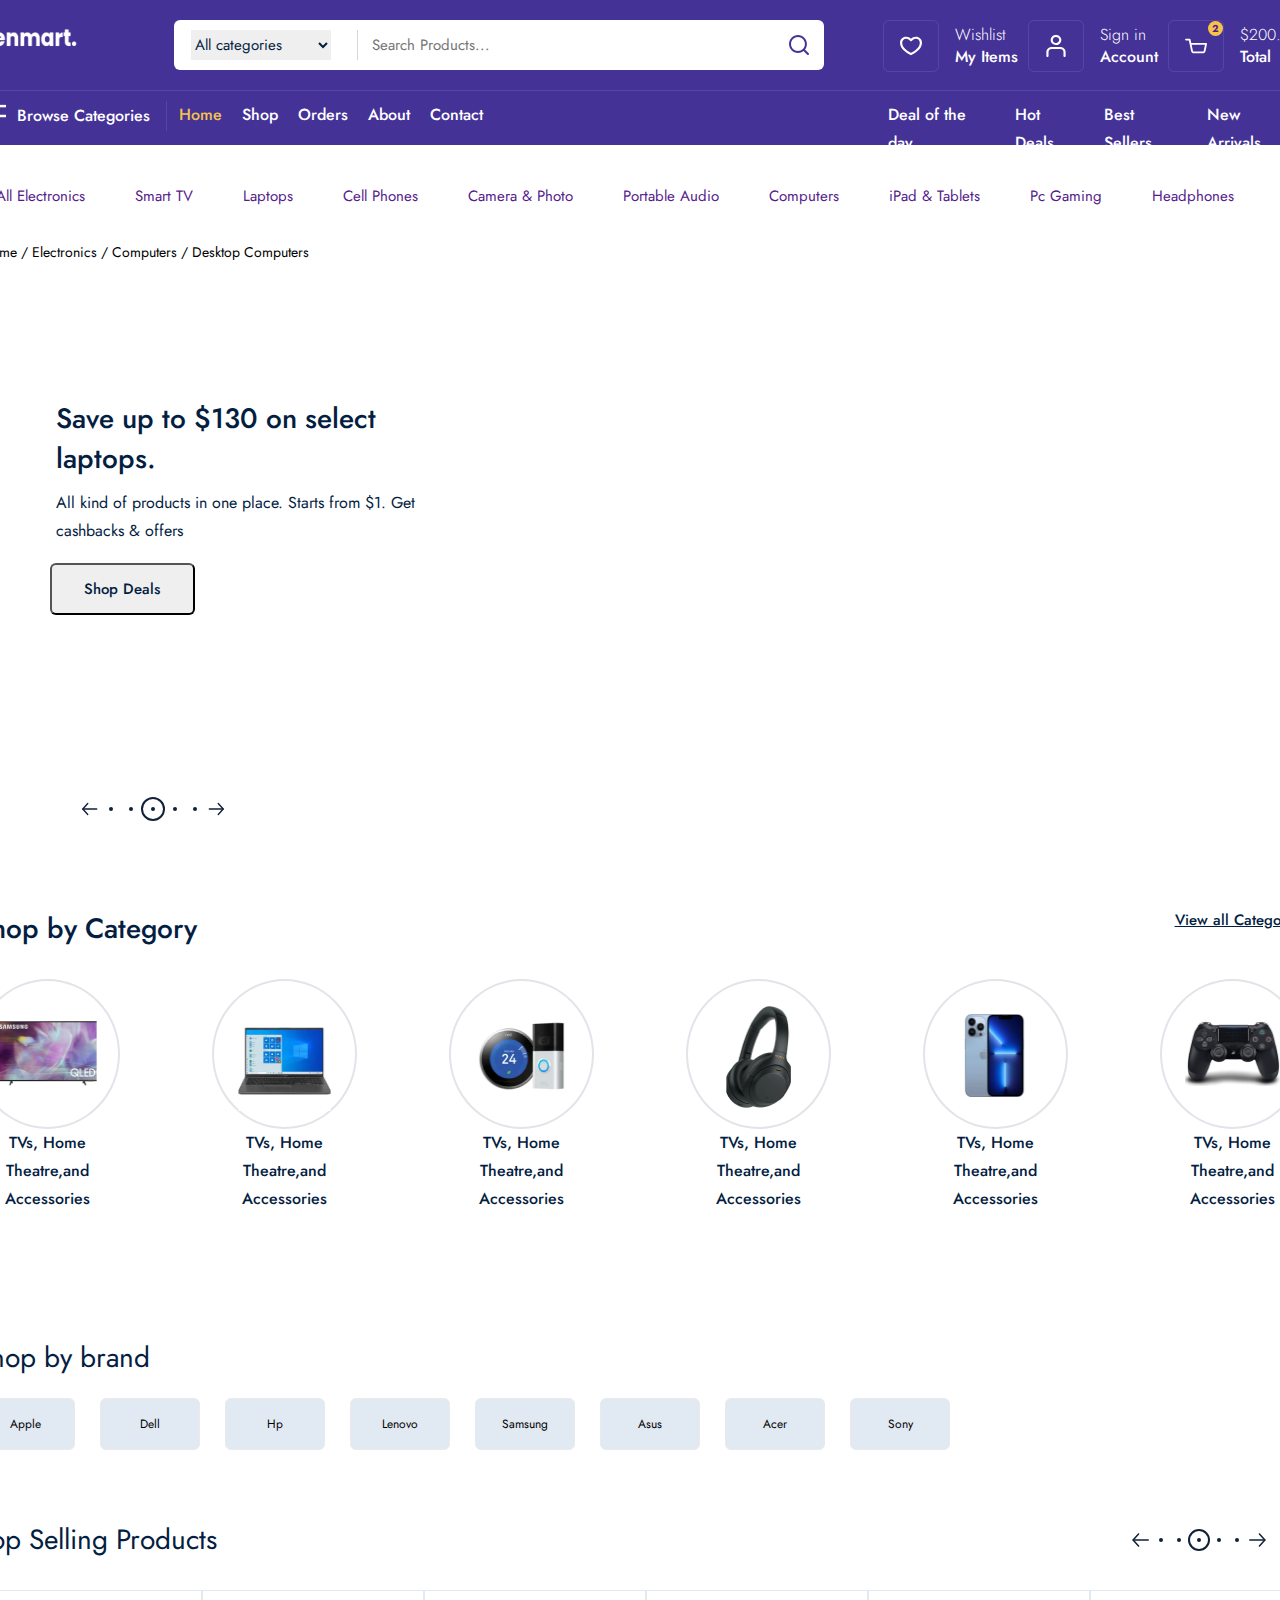
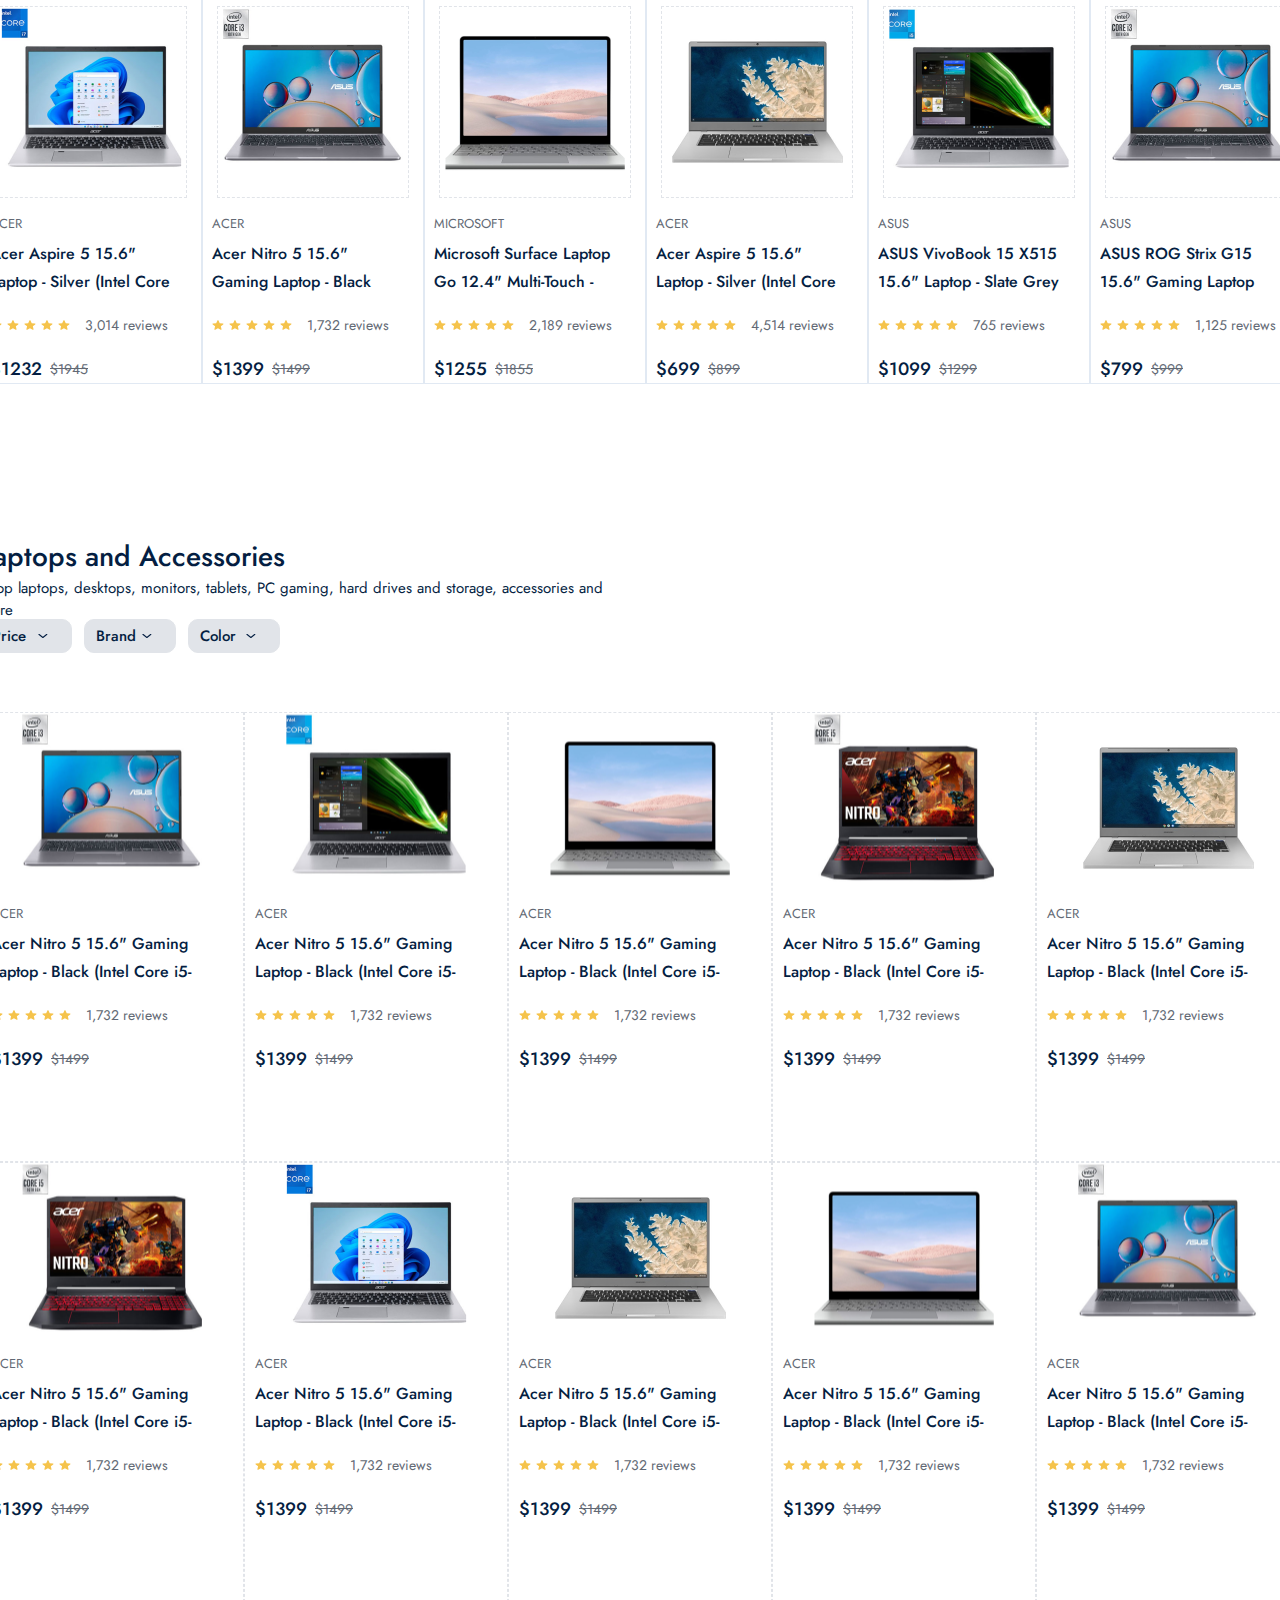
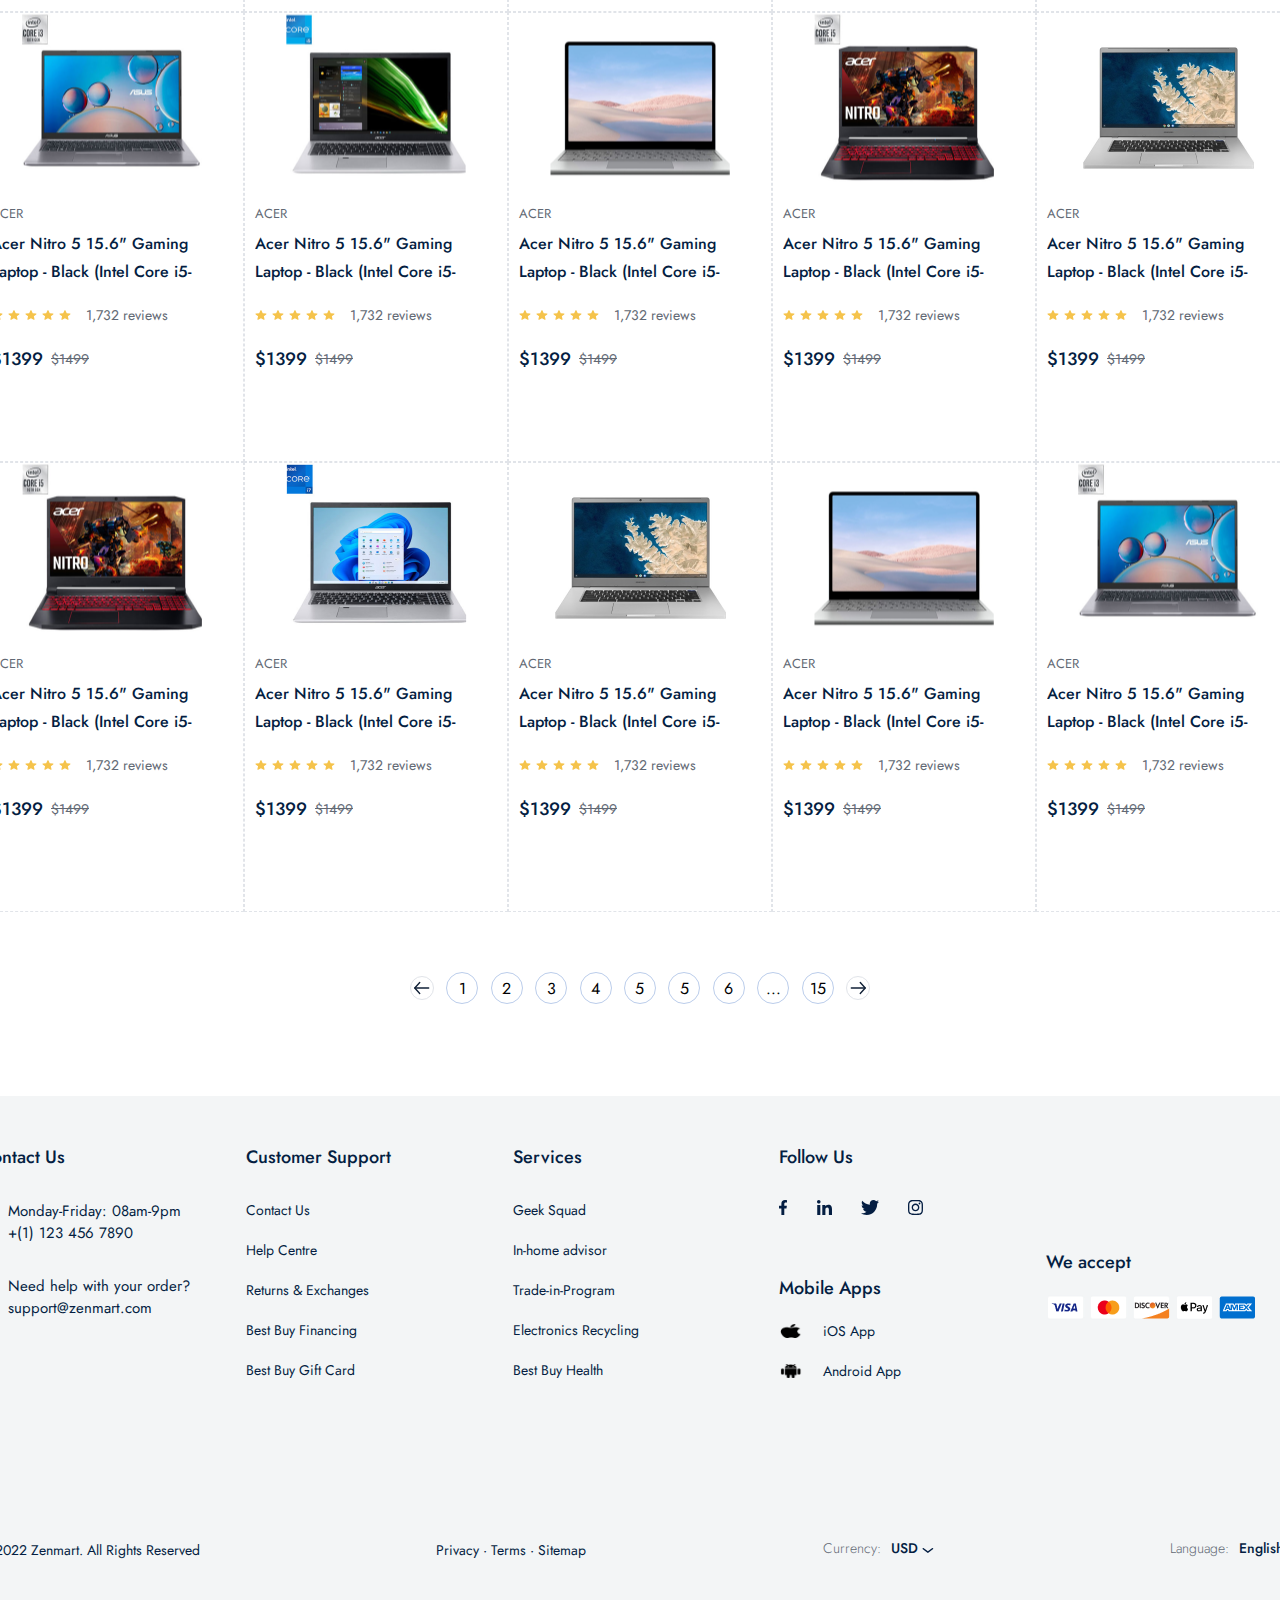
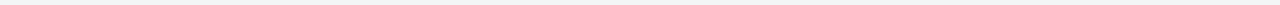
==== product.html @ 8bbf011b "product part added" ====
<!DOCTYPE html>
<html lang="en">
<head>
    <meta charset="UTF-8">
    <meta name="viewport" content="width=device-width, initial-scale=1.0">
    <title>Product</title>
    <link rel="stylesheet" href="/public/css/command.css">
    <link rel="stylesheet" href="/public/css/product.css">
    <link rel="preconnect" href="https://fonts.googleapis.com">
<link rel="preconnect" href="https://fonts.gstatic.com" crossorigin>
<link href="https://fonts.googleapis.com/css2?family=Jost:ital,wght@0,100..900;1,100..900&display=swap" rel="stylesheet">
</head>
<body>
    <div class="navbar_frame">
        <div class="container">
            <div class="navbar_top">
                <a href=""><img src="./public/images/logo.png" alt="">
                </a>
                <div class="nav_search_frame">
                    <div class="search_box">
                        <div class="category_list">
                            <select>
                                <option value="" selected>All categories</option>
                                <option value="">Computers</option>
                            </select>
                        </div>
                        <input type="search" placeholder="Search Products...">
                    </div>
                    <div class="search_icon_box">
                        <img src="./public/images/search.svg" alt="">
                    </div>
                </div>
                <div class="nav_top_menu">
                    <a href="">
                        <div class="top_menu_box">
                            <div class="box_icon_box">
                                <img src="./public/images/heart.svg" alt="">
                            </div>
                            <div class="box_info_box">
                                <span>Wishlist</span>                            
                                <strong>My Items</strong>
                            </div>
                            
                        </div>
                    </a>
                    <a href="">
                        <div class="top_menu_box">
                            <div class="box_icon_box">
                                <img src="./public/images/person.svg" alt="">
                            </div>
                            <div class="box_info_box">
                                <span>Sign in</span>                            
                                <strong>Account</strong>
                            </div>
                            
                        </div>
                    </a>
                    <a href="">
                        <div class="top_menu_box">
                            <div class="box_icon_box">
                                <div class="basket_count">2</div>
                                <img src="./public/images/basket.svg" alt="">
                            </div>
                            <div class="box_info_box">
                                <span>$200.99</span>                            
                                <strong>Total</strong>
                            </div>
                            
                        </div>
                    </a>
                </div>
            </div>
            <div class="navbar_bottom">
                <div class="navbar_bot_menu_box">
                    <div class="browse_box">
                    <img src="./public/images/images/icons/browse.svg" alt="">
                    <span>Browse Categories</span>
                    </div>
                    <div class="navbar_route_menu">
                        <div class="router_menu">
                        <a href="" class="active">Home</a>
                        </div>
                        <div class="router_menu">
                        <a href="" >Shop</a>
                        </div>
                        <div class="router_menu">
                        <a href="">Orders</a>
                        </div>
                        <div class="router_menu">
                        <a href="">About</a>
                        </div>
                        <div class="router_menu">
                        <a href="">Contact</a>
                        </div>
                    </div>
                    <div class="sorting_menu">
                        <span>Deal of the day</span>
                        <span>Hot Deals</span>
                        <span>Best Sellers</span>
                        <span>New Arrivals</span>
                    </div>
                </div>
            </div>            
        </div>          
    </div>
    <div class="container">
        <div class="category_frame">
            <div class="container">
                <div class="thing">
                    <a href="">All Electronics</a>
                    <a href="">Smart TV</a>
                    <a href="">Laptops</a>
                    <a href="">Cell Phones</a>
                    <a href="">Camera & Photo</a>
                    <a href="">Portable Audio</a>
                    <a href="">Computers</a>
                    <a href="">iPad & Tablets</a>
                    <a href="">Pc Gaming</a>
                    <a href="">Headphones</a>
                </div>            
            </div>
        </div> 
        <div class="deal_frame">
            <div class="container">
                <div class="first"><img src="./public/images/young-woman-with-laptop-sitting-floor-pointing-finger-side (1) 1.svg" alt="">
                </div>
                <div class="content"><span class="real">Home  /  Electronics  /  Computers  /  Desktop Computers</span>
                    <div class="sale">
                        <strong>Save up to $130 on select laptops.</strong>
                        <span>All kind of products in one place. Starts from $1. Get cashbacks & offers</span>
                        <button>Shop Deals</button>                    
                    </div> 
                    <div class="pagination_box">
                        <div class="pagination_main">                            
                            <div class="pagination_dot">
                                <img src="./public/images/images/icons/arrow-prev_next.svg" alt="">
                                <div class="dot">
                                    <div></div>
                                </div>
                                <div class="dot">
                                    <div></div>
                                </div>
                                <div class="dot active">
                                    <div></div>
                                </div>
                                <div class="dot">
                                    <div></div>
                                </div>
                                <div class="dot">
                                    <div></div>
                                </div>
                                <img src="./public/images/images/icons/arrow-prev_next.svg" alt="" style="transform: scaleX(-1);">
                            </div>
                        </div>
                    </div>                               
                </div>                    
                <div class="shop_category">
                    <div class="category_box">
                        <span>Shop by Category</span>
                        <a href="">View all Categories</a>
                    </div>
                    <div class="category_wrapper">
                        <div class="box">
                            <div class="img">
                                <img src="./public/images/images/category/tv.png" alt="">
                            </div>
                            <span>TVs, Home Theatre,and Accessories</span>
                        </div>
                        <div class="box">
                            <div class="img1">
                                <img src="./public/images/images/category/computer.png" alt="">
                            </div>
                            <span>TVs, Home Theatre,and Accessories</span>
                        </div>
                        <div class="box">
                            <div class="img2">
                                <img src="./public/images/images/category/smart.png" alt="">
                            </div>
                            <span>TVs, Home Theatre,and Accessories</span>
                        </div>
                        <div class="box">
                            <div class="img3">
                                <img src="./public/images/images/category/headphone.png" alt="">
                            </div>
                            <span>TVs, Home Theatre,and Accessories</span>
                        </div>
                        <div class="box">
                            <div class="img4">
                                <img src="./public/images/images/category/phone.png" alt="">
                            </div>
                            <span>TVs, Home Theatre,and Accessories</span>
                        </div>
                        <div class="box">
                            <div class="img5">
                                <img src="./public/images/images/category/game.png" alt="">
                            </div>
                            <span>TVs, Home Theatre,and Accessories</span>
                        </div>
                    </div>
                </div>  
            </div>                      
         </div>
        <div class="shop_brand">
            <div class="brand">
                <span>Shop by brand</span>
            </div>
            <div class="categories">
                <button>Apple</button>
                <button>Dell</button>
                <button>Hp</button>
                <button>Lenovo</button>
                <button>Samsung</button>
                <button>Asus</button>
                <button>Acer</button>
                <button>Sony</button>
            </div>
        </div>
        <div class="top_selling">
            <div class="top_part">
                <span>Top Selling Products</span>
                <div class="pagination_box">
                    <div class="pagination_main">                            
                        <div class="pagination_dot">
                            <img src="./public/images/images/icons/arrow-prev_next.svg" alt="">
                            <div class="dot">
                                <div></div>
                            </div>
                            <div class="dot">
                                <div></div>
                            </div>
                            <div class="dot active">
                                <div></div>
                            </div>
                            <div class="dot">
                                <div></div>
                            </div>
                            <div class="dot">
                                <div></div>
                            </div>
                            <img src="./public/images/images/icons/arrow-prev_next.svg" alt="" style="transform: scaleX(-1);">
                        </div>
                    </div>
                </div>
            </div>
            <div class="products">
               <div class="comps">
                <div class="product_box">
                    <a href="">
                        <div class="product_img_box" style="background: url(./public/images/images/products/acer_laptop.png); background-repeat: no-repeat; background-position: center;">
                    </div>
                    </a>
                    <div class="product_content_box">
                        <span class="product_title">Acer</span>
                        <a href="">
                            <p class="product_desc">Acer Aspire 5 15.6" Laptop - Silver (Intel Core i7-1165G7/512GB SSD/12GB RAM/Windows 11)
                            </p>
                        </a>
                        <div class="review_box">
                            <img src="./public/images/images/icons/review.svg" alt="">
                            <img src="./public/images/images/icons/review.svg" alt="">
                            <img src="./public/images/images/icons/review.svg" alt="">
                            <img src="./public/images/images/icons/review.svg" alt="">
                            <img src="./public/images/images/icons/review.svg" alt="">
                            <span>3,014 reviews</span>                                    
                        </div>
                        <div class="price_box">
                            <strong>$1232</strong>
                            <span>$1945</span>
                        </div>
                    </div>
                </div>
               </div>
               <div class="comps">
                <div class="product_box">
                    <a href="">
                        <div class="product_img_box" style="background: url(./public/images/images/products/asus_laptop.png); background-repeat: no-repeat; background-position: center;">
                    </div>
                    </a>
                    <div class="product_content_box">
                        <span class="product_title">Acer</span>
                        <a href="">
                            <p class="product_desc">Acer Nitro 5 15.6" Gaming Laptop - Black (Intel Core i5-10300H/512GB SSD/12GB RAM/GTX 1650/Windows 11)
                            </p>
                        </a>
                        <div class="review_box">
                            <img src="./public/images/images/icons/review.svg" alt="">
                            <img src="./public/images/images/icons/review.svg" alt="">
                            <img src="./public/images/images/icons/review.svg" alt="">
                            <img src="./public/images/images/icons/review.svg" alt="">
                            <img src="./public/images/images/icons/review.svg" alt="">
                            <span>1,732 reviews</span>                                    
                        </div>
                        <div class="price_box">
                            <strong>$1399</strong>
                            <span>$1499</span>
                        </div>
                    </div>
                </div>
               </div> 
               <div class="comps">
                <div class="product_box">
                    <a href="">
                        <div class="product_img_box" style="background: url(./public/images/images/products/sony_laptop.png); background-repeat: no-repeat; background-position: center;">
                    </div>
                    </a>
                    <div class="product_content_box">
                        <span class="product_title">Microsoft</span>
                        <a href="">
                            <p class="product_desc">Microsoft Surface Laptop Go 12.4" Multi-Touch - Intel Core i5, 8GB RAM, 128GB SSD, Windows 10 Home in S Mode - Certified Refurbished
                            </p>
                        </a>
                        <div class="review_box">
                            <img src="./public/images/images/icons/review.svg" alt="">
                            <img src="./public/images/images/icons/review.svg" alt="">
                            <img src="./public/images/images/icons/review.svg" alt="">
                            <img src="./public/images/images/icons/review.svg" alt="">
                            <img src="./public/images/images/icons/review.svg" alt="">
                            <span>2,189 reviews</span>                                    
                        </div>
                        <div class="price_box">
                            <strong>$1255</strong>
                            <span>$1855</span>
                        </div>
                    </div>
                </div>
               </div> 
               <div class="comps">
                <div class="product_box">
                    <a href="">
                        <div class="product_img_box" style="background: url(./public/images/images/products/sony_notebook.png); background-repeat: no-repeat; background-position: center;">
                    </div>
                    </a>
                    <div class="product_content_box">
                        <span class="product_title">Acer</span>
                        <a href="">
                            <p class="product_desc">Acer Aspire 5 15.6" Laptop - Silver (Intel Core i5-1135G7/512GB SSD/8GB RAM/Windows 11)
                            </p>
                        </a>
                        <div class="review_box">
                            <img src="./public/images/images/icons/review.svg" alt="">
                            <img src="./public/images/images/icons/review.svg" alt="">
                            <img src="./public/images/images/icons/review.svg" alt="">
                            <img src="./public/images/images/icons/review.svg" alt="">
                            <img src="./public/images/images/icons/review.svg" alt="">
                            <span>4,514 reviews</span>                                    
                        </div>
                        <div class="price_box">
                            <strong>$699</strong>
                            <span>$899</span>
                        </div>
                    </div>
                </div>
               </div> 
               <div class="comps">
                <div class="product_box">
                    <a href="">
                        <div class="product_img_box" style="background: url(./public/images/images/products/acer_silver.png); background-repeat: no-repeat; background-position: center;">
                    </div>
                    </a>
                    <div class="product_content_box">
                        <span class="product_title">ASUS</span>
                        <a href="">
                            <p class="product_desc">ASUS VivoBook 15 X515 15.6" Laptop - Slate Grey (Intel Core i3-1005G1/256GB SSD/8GB RAM/Win 11 S)
                            </p>
                        </a>
                        <div class="review_box">
                            <img src="./public/images/images/icons/review.svg" alt="">
                            <img src="./public/images/images/icons/review.svg" alt="">
                            <img src="./public/images/images/icons/review.svg" alt="">
                            <img src="./public/images/images/icons/review.svg" alt="">
                            <img src="./public/images/images/icons/review.svg" alt="">
                            <span>765 reviews</span>                                    
                        </div>
                        <div class="price_box">
                            <strong>$1099</strong>
                            <span>$1299</span>
                        </div>
                    </div>
                </div>
               </div> 
               <div class="comps">
                <div class="product_box">
                    <a href="">
                        <div class="product_img_box" style="background: url(./public/images/images/products/asus_laptop.png); background-repeat: no-repeat; background-position: center;">
                    </div>
                    </a>
                    <div class="product_content_box">
                        <span class="product_title">ASUS</span>
                        <a href="">
                            <p class="product_desc">ASUS ROG Strix G15 15.6" Gaming Laptop (AMD Ryzen 7 4800H/512GB SSD/16GB RAM/GeForce RTX 3050/Win 11)
                            </p>
                        </a>
                        <div class="review_box">
                            <img src="./public/images/images/icons/review.svg" alt="">
                            <img src="./public/images/images/icons/review.svg" alt="">
                            <img src="./public/images/images/icons/review.svg" alt="">
                            <img src="./public/images/images/icons/review.svg" alt="">
                            <img src="./public/images/images/icons/review.svg" alt="">
                            <span>1,125 reviews</span>                                    
                        </div>
                        <div class="price_box">
                            <strong>$799</strong>
                            <span>$999</span>
                        </div>
                    </div>
                </div>
               </div>
            </div>
        </div>
        <div class="laptops">
            <div class="head">
                <span>Laptops and Accessories</span>
                <p>Shop laptops, desktops, monitors, tablets, PC gaming, hard drives and storage, accessories and more</p>
                <div class="box">
                    <a href="">
                        <span>Price</span>
                        <div class="img"><img src="/public/images/images/icons/arrow_down.svg" alt=""></div>
                    </a>
                    <a href="">
                        <span>Brand</span>
                        <div class="img"><img src="/public/images/images/icons/arrow_down.svg" alt=""></div>
                    </a>
                    <a href="">
                        <span>Color</span>
                        <div class="img"><img src="/public/images/images/icons/arrow_down.svg" alt=""></div>
                    </a>                
                </div>
            </div>
            <div class="laptops">
                <div class="box">
                    <div class="rows">
                        <div class="product_box">
                            <a href="">
                                <div class="product_img_box" style="background: url(./public/images/images/products/asus_laptop.png); background-repeat: no-repeat; background-position: center;">
                            </div>
                            </a>
                            <div class="product_content_box">
                                <span class="product_title">Acer</span>
                                <a href="">
                                    <p class="product_desc">Acer Nitro 5 15.6" Gaming Laptop - Black (Intel Core i5-10300H/512GB SSD/12GB RAM/GTX 1650/Windows 11)
                                    </p>
                                </a>
                                <div class="review_box">
                                    <img src="./public/images/images/icons/review.svg" alt="">
                                    <img src="./public/images/images/icons/review.svg" alt="">
                                    <img src="./public/images/images/icons/review.svg" alt="">
                                    <img src="./public/images/images/icons/review.svg" alt="">
                                    <img src="./public/images/images/icons/review.svg" alt="">
                                    <span>1,732 reviews</span>                                    
                                </div>
                                <div class="price_box">
                                    <strong>$1399</strong>
                                    <span>$1499</span>
                                </div>
                            </div>
                        </div>
                        <div class="product_box">
                            <a href="">
                                <div class="product_img_box" style="background: url(./public/images/images/products/acer_silver.png); background-repeat: no-repeat; background-position: center;">
                            </div>
                            </a>
                            <div class="product_content_box">
                                <span class="product_title">Acer</span>
                                <a href="">
                                    <p class="product_desc">Acer Nitro 5 15.6" Gaming Laptop - Black (Intel Core i5-10300H/512GB SSD/12GB RAM/GTX 1650/Windows 11)
                                    </p>
                                </a>
                                <div class="review_box">
                                    <img src="./public/images/images/icons/review.svg" alt="">
                                    <img src="./public/images/images/icons/review.svg" alt="">
                                    <img src="./public/images/images/icons/review.svg" alt="">
                                    <img src="./public/images/images/icons/review.svg" alt="">
                                    <img src="./public/images/images/icons/review.svg" alt="">
                                    <span>1,732 reviews</span>                                    
                                </div>
                                <div class="price_box">
                                    <strong>$1399</strong>
                                    <span>$1499</span>
                                </div>
                            </div>
                        </div>
                        <div class="product_box">
                            <a href="">
                                <div class="product_img_box" style="background: url(./public/images/images/products/sony_laptop.png); background-repeat: no-repeat; background-position: center;">
                            </div>
                            </a>
                            <div class="product_content_box">
                                <span class="product_title">Acer</span>
                                <a href="">
                                    <p class="product_desc">Acer Nitro 5 15.6" Gaming Laptop - Black (Intel Core i5-10300H/512GB SSD/12GB RAM/GTX 1650/Windows 11)
                                    </p>
                                </a>
                                <div class="review_box">
                                    <img src="./public/images/images/icons/review.svg" alt="">
                                    <img src="./public/images/images/icons/review.svg" alt="">
                                    <img src="./public/images/images/icons/review.svg" alt="">
                                    <img src="./public/images/images/icons/review.svg" alt="">
                                    <img src="./public/images/images/icons/review.svg" alt="">
                                    <span>1,732 reviews</span>                                    
                                </div>
                                <div class="price_box">
                                    <strong>$1399</strong>
                                    <span>$1499</span>
                                </div>
                            </div>
                        </div>
                        <div class="product_box">
                            <a href="">
                                <div class="product_img_box" style="background: url(./public/images/images/products/nitro_laptop.png); background-repeat: no-repeat; background-position: center;">
                            </div>
                            </a>
                            <div class="product_content_box">
                                <span class="product_title">Acer</span>
                                <a href="">
                                    <p class="product_desc">Acer Nitro 5 15.6" Gaming Laptop - Black (Intel Core i5-10300H/512GB SSD/12GB RAM/GTX 1650/Windows 11)
                                    </p>
                                </a>
                                <div class="review_box">
                                    <img src="./public/images/images/icons/review.svg" alt="">
                                    <img src="./public/images/images/icons/review.svg" alt="">
                                    <img src="./public/images/images/icons/review.svg" alt="">
                                    <img src="./public/images/images/icons/review.svg" alt="">
                                    <img src="./public/images/images/icons/review.svg" alt="">
                                    <span>1,732 reviews</span>                                    
                                </div>
                                <div class="price_box">
                                    <strong>$1399</strong>
                                    <span>$1499</span>
                                </div>
                            </div>
                        </div>
                        <div class="product_box">
                            <a href="">
                                <div class="product_img_box" style="background: url(./public/images/images/products/sony_notebook.png); background-repeat: no-repeat; background-position: center;">
                            </div>
                            </a>
                            <div class="product_content_box">
                                <span class="product_title">Acer</span>
                                <a href="">
                                    <p class="product_desc">Acer Nitro 5 15.6" Gaming Laptop - Black (Intel Core i5-10300H/512GB SSD/12GB RAM/GTX 1650/Windows 11)
                                    </p>
                                </a>
                                <div class="review_box">
                                    <img src="./public/images/images/icons/review.svg" alt="">
                                    <img src="./public/images/images/icons/review.svg" alt="">
                                    <img src="./public/images/images/icons/review.svg" alt="">
                                    <img src="./public/images/images/icons/review.svg" alt="">
                                    <img src="./public/images/images/icons/review.svg" alt="">
                                    <span>1,732 reviews</span>                                    
                                </div>
                                <div class="price_box">
                                    <strong>$1399</strong>
                                    <span>$1499</span>
                                </div>
                            </div>
                        </div>
                    </div>
                </div>
                <div class="box">
                    <div class="rows">
                        <div class="product_box">
                            <a href="">
                                <div class="product_img_box" style="background: url(./public/images/images/products/nitro_laptop.png); background-repeat: no-repeat; background-position: center;">
                            </div>
                            </a>
                            <div class="product_content_box">
                                <span class="product_title">Acer</span>
                                <a href="">
                                    <p class="product_desc">Acer Nitro 5 15.6" Gaming Laptop - Black (Intel Core i5-10300H/512GB SSD/12GB RAM/GTX 1650/Windows 11)
                                    </p>
                                </a>
                                <div class="review_box">
                                    <img src="./public/images/images/icons/review.svg" alt="">
                                    <img src="./public/images/images/icons/review.svg" alt="">
                                    <img src="./public/images/images/icons/review.svg" alt="">
                                    <img src="./public/images/images/icons/review.svg" alt="">
                                    <img src="./public/images/images/icons/review.svg" alt="">
                                    <span>1,732 reviews</span>                                    
                                </div>
                                <div class="price_box">
                                    <strong>$1399</strong>
                                    <span>$1499</span>
                                </div>
                            </div>
                        </div>
                        <div class="product_box">
                            <a href="">
                                <div class="product_img_box" style="background: url(./public/images/images/products/acer_laptop.png); background-repeat: no-repeat; background-position: center;">
                            </div>
                            </a>
                            <div class="product_content_box">
                                <span class="product_title">Acer</span>
                                <a href="">
                                    <p class="product_desc">Acer Nitro 5 15.6" Gaming Laptop - Black (Intel Core i5-10300H/512GB SSD/12GB RAM/GTX 1650/Windows 11)
                                    </p>
                                </a>
                                <div class="review_box">
                                    <img src="./public/images/images/icons/review.svg" alt="">
                                    <img src="./public/images/images/icons/review.svg" alt="">
                                    <img src="./public/images/images/icons/review.svg" alt="">
                                    <img src="./public/images/images/icons/review.svg" alt="">
                                    <img src="./public/images/images/icons/review.svg" alt="">
                                    <span>1,732 reviews</span>                                    
                                </div>
                                <div class="price_box">
                                    <strong>$1399</strong>
                                    <span>$1499</span>
                                </div>
                            </div>
                        </div>
                        <div class="product_box">
                            <a href="">
                                <div class="product_img_box" style="background: url(./public/images/images/products/sony_notebook.png); background-repeat: no-repeat; background-position: center;">
                            </div>
                            </a>
                            <div class="product_content_box">
                                <span class="product_title">Acer</span>
                                <a href="">
                                    <p class="product_desc">Acer Nitro 5 15.6" Gaming Laptop - Black (Intel Core i5-10300H/512GB SSD/12GB RAM/GTX 1650/Windows 11)
                                    </p>
                                </a>
                                <div class="review_box">
                                    <img src="./public/images/images/icons/review.svg" alt="">
                                    <img src="./public/images/images/icons/review.svg" alt="">
                                    <img src="./public/images/images/icons/review.svg" alt="">
                                    <img src="./public/images/images/icons/review.svg" alt="">
                                    <img src="./public/images/images/icons/review.svg" alt="">
                                    <span>1,732 reviews</span>                                    
                                </div>
                                <div class="price_box">
                                    <strong>$1399</strong>
                                    <span>$1499</span>
                                </div>
                            </div>
                        </div>
                        <div class="product_box">
                            <a href="">
                                <div class="product_img_box" style="background: url(./public/images/images/products/sony_laptop.png); background-repeat: no-repeat; background-position: center;">
                            </div>
                            </a>
                            <div class="product_content_box">
                                <span class="product_title">Acer</span>
                                <a href="">
                                    <p class="product_desc">Acer Nitro 5 15.6" Gaming Laptop - Black (Intel Core i5-10300H/512GB SSD/12GB RAM/GTX 1650/Windows 11)
                                    </p>
                                </a>
                                <div class="review_box">
                                    <img src="./public/images/images/icons/review.svg" alt="">
                                    <img src="./public/images/images/icons/review.svg" alt="">
                                    <img src="./public/images/images/icons/review.svg" alt="">
                                    <img src="./public/images/images/icons/review.svg" alt="">
                                    <img src="./public/images/images/icons/review.svg" alt="">
                                    <span>1,732 reviews</span>                                    
                                </div>
                                <div class="price_box">
                                    <strong>$1399</strong>
                                    <span>$1499</span>
                                </div>
                            </div>
                        </div>
                        <div class="product_box">
                            <a href="">
                                <div class="product_img_box" style="background: url(./public/images/images/products/asus_laptop.png); background-repeat: no-repeat; background-position: center;">
                            </div>
                            </a>
                            <div class="product_content_box">
                                <span class="product_title">Acer</span>
                                <a href="">
                                    <p class="product_desc">Acer Nitro 5 15.6" Gaming Laptop - Black (Intel Core i5-10300H/512GB SSD/12GB RAM/GTX 1650/Windows 11)
                                    </p>
                                </a>
                                <div class="review_box">
                                    <img src="./public/images/images/icons/review.svg" alt="">
                                    <img src="./public/images/images/icons/review.svg" alt="">
                                    <img src="./public/images/images/icons/review.svg" alt="">
                                    <img src="./public/images/images/icons/review.svg" alt="">
                                    <img src="./public/images/images/icons/review.svg" alt="">
                                    <span>1,732 reviews</span>                                    
                                </div>
                                <div class="price_box">
                                    <strong>$1399</strong>
                                    <span>$1499</span>
                                </div>
                            </div>
                        </div>
                    </div>
                </div>
                <div class="box">
                    <div class="rows">
                        <div class="product_box">
                            <a href="">
                                <div class="product_img_box" style="background: url(./public/images/images/products/asus_laptop.png); background-repeat: no-repeat; background-position: center;">
                            </div>
                            </a>
                            <div class="product_content_box">
                                <span class="product_title">Acer</span>
                                <a href="">
                                    <p class="product_desc">Acer Nitro 5 15.6" Gaming Laptop - Black (Intel Core i5-10300H/512GB SSD/12GB RAM/GTX 1650/Windows 11)
                                    </p>
                                </a>
                                <div class="review_box">
                                    <img src="./public/images/images/icons/review.svg" alt="">
                                    <img src="./public/images/images/icons/review.svg" alt="">
                                    <img src="./public/images/images/icons/review.svg" alt="">
                                    <img src="./public/images/images/icons/review.svg" alt="">
                                    <img src="./public/images/images/icons/review.svg" alt="">
                                    <span>1,732 reviews</span>                                    
                                </div>
                                <div class="price_box">
                                    <strong>$1399</strong>
                                    <span>$1499</span>
                                </div>
                            </div>
                        </div>
                        <div class="product_box">
                            <a href="">
                                <div class="product_img_box" style="background: url(./public/images/images/products/acer_silver.png); background-repeat: no-repeat; background-position: center;">
                            </div>
                            </a>
                            <div class="product_content_box">
                                <span class="product_title">Acer</span>
                                <a href="">
                                    <p class="product_desc">Acer Nitro 5 15.6" Gaming Laptop - Black (Intel Core i5-10300H/512GB SSD/12GB RAM/GTX 1650/Windows 11)
                                    </p>
                                </a>
                                <div class="review_box">
                                    <img src="./public/images/images/icons/review.svg" alt="">
                                    <img src="./public/images/images/icons/review.svg" alt="">
                                    <img src="./public/images/images/icons/review.svg" alt="">
                                    <img src="./public/images/images/icons/review.svg" alt="">
                                    <img src="./public/images/images/icons/review.svg" alt="">
                                    <span>1,732 reviews</span>                                    
                                </div>
                                <div class="price_box">
                                    <strong>$1399</strong>
                                    <span>$1499</span>
                                </div>
                            </div>
                        </div>
                        <div class="product_box">
                            <a href="">
                                <div class="product_img_box" style="background: url(./public/images/images/products/sony_laptop.png); background-repeat: no-repeat; background-position: center;">
                            </div>
                            </a>
                            <div class="product_content_box">
                                <span class="product_title">Acer</span>
                                <a href="">
                                    <p class="product_desc">Acer Nitro 5 15.6" Gaming Laptop - Black (Intel Core i5-10300H/512GB SSD/12GB RAM/GTX 1650/Windows 11)
                                    </p>
                                </a>
                                <div class="review_box">
                                    <img src="./public/images/images/icons/review.svg" alt="">
                                    <img src="./public/images/images/icons/review.svg" alt="">
                                    <img src="./public/images/images/icons/review.svg" alt="">
                                    <img src="./public/images/images/icons/review.svg" alt="">
                                    <img src="./public/images/images/icons/review.svg" alt="">
                                    <span>1,732 reviews</span>                                    
                                </div>
                                <div class="price_box">
                                    <strong>$1399</strong>
                                    <span>$1499</span>
                                </div>
                            </div>
                        </div>
                        <div class="product_box">
                            <a href="">
                                <div class="product_img_box" style="background: url(./public/images/images/products/nitro_laptop.png); background-repeat: no-repeat; background-position: center;">
                            </div>
                            </a>
                            <div class="product_content_box">
                                <span class="product_title">Acer</span>
                                <a href="">
                                    <p class="product_desc">Acer Nitro 5 15.6" Gaming Laptop - Black (Intel Core i5-10300H/512GB SSD/12GB RAM/GTX 1650/Windows 11)
                                    </p>
                                </a>
                                <div class="review_box">
                                    <img src="./public/images/images/icons/review.svg" alt="">
                                    <img src="./public/images/images/icons/review.svg" alt="">
                                    <img src="./public/images/images/icons/review.svg" alt="">
                                    <img src="./public/images/images/icons/review.svg" alt="">
                                    <img src="./public/images/images/icons/review.svg" alt="">
                                    <span>1,732 reviews</span>                                    
                                </div>
                                <div class="price_box">
                                    <strong>$1399</strong>
                                    <span>$1499</span>
                                </div>
                            </div>
                        </div>
                        <div class="product_box">
                            <a href="">
                                <div class="product_img_box" style="background: url(./public/images/images/products/sony_notebook.png); background-repeat: no-repeat; background-position: center;">
                            </div>
                            </a>
                            <div class="product_content_box">
                                <span class="product_title">Acer</span>
                                <a href="">
                                    <p class="product_desc">Acer Nitro 5 15.6" Gaming Laptop - Black (Intel Core i5-10300H/512GB SSD/12GB RAM/GTX 1650/Windows 11)
                                    </p>
                                </a>
                                <div class="review_box">
                                    <img src="./public/images/images/icons/review.svg" alt="">
                                    <img src="./public/images/images/icons/review.svg" alt="">
                                    <img src="./public/images/images/icons/review.svg" alt="">
                                    <img src="./public/images/images/icons/review.svg" alt="">
                                    <img src="./public/images/images/icons/review.svg" alt="">
                                    <span>1,732 reviews</span>                                    
                                </div>
                                <div class="price_box">
                                    <strong>$1399</strong>
                                    <span>$1499</span>
                                </div>
                            </div>
                        </div>
                    </div>
                </div>
                <div class="box">
                    <div class="rows">
                        <div class="product_box">
                            <a href="">
                                <div class="product_img_box" style="background: url(./public/images/images/products/nitro_laptop.png); background-repeat: no-repeat; background-position: center;">
                            </div>
                            </a>
                            <div class="product_content_box">
                                <span class="product_title">Acer</span>
                                <a href="">
                                    <p class="product_desc">Acer Nitro 5 15.6" Gaming Laptop - Black (Intel Core i5-10300H/512GB SSD/12GB RAM/GTX 1650/Windows 11)
                                    </p>
                                </a>
                                <div class="review_box">
                                    <img src="./public/images/images/icons/review.svg" alt="">
                                    <img src="./public/images/images/icons/review.svg" alt="">
                                    <img src="./public/images/images/icons/review.svg" alt="">
                                    <img src="./public/images/images/icons/review.svg" alt="">
                                    <img src="./public/images/images/icons/review.svg" alt="">
                                    <span>1,732 reviews</span>                                    
                                </div>
                                <div class="price_box">
                                    <strong>$1399</strong>
                                    <span>$1499</span>
                                </div>
                            </div>
                        </div>
                        <div class="product_box">
                            <a href="">
                                <div class="product_img_box" style="background: url(./public/images/images/products/acer_laptop.png); background-repeat: no-repeat; background-position: center;">
                            </div>
                            </a>
                            <div class="product_content_box">
                                <span class="product_title">Acer</span>
                                <a href="">
                                    <p class="product_desc">Acer Nitro 5 15.6" Gaming Laptop - Black (Intel Core i5-10300H/512GB SSD/12GB RAM/GTX 1650/Windows 11)
                                    </p>
                                </a>
                                <div class="review_box">
                                    <img src="./public/images/images/icons/review.svg" alt="">
                                    <img src="./public/images/images/icons/review.svg" alt="">
                                    <img src="./public/images/images/icons/review.svg" alt="">
                                    <img src="./public/images/images/icons/review.svg" alt="">
                                    <img src="./public/images/images/icons/review.svg" alt="">
                                    <span>1,732 reviews</span>                                    
                                </div>
                                <div class="price_box">
                                    <strong>$1399</strong>
                                    <span>$1499</span>
                                </div>
                            </div>
                        </div>
                        <div class="product_box">
                            <a href="">
                                <div class="product_img_box" style="background: url(./public/images/images/products/sony_notebook.png); background-repeat: no-repeat; background-position: center;">
                            </div>
                            </a>
                            <div class="product_content_box">
                                <span class="product_title">Acer</span>
                                <a href="">
                                    <p class="product_desc">Acer Nitro 5 15.6" Gaming Laptop - Black (Intel Core i5-10300H/512GB SSD/12GB RAM/GTX 1650/Windows 11)
                                    </p>
                                </a>
                                <div class="review_box">
                                    <img src="./public/images/images/icons/review.svg" alt="">
                                    <img src="./public/images/images/icons/review.svg" alt="">
                                    <img src="./public/images/images/icons/review.svg" alt="">
                                    <img src="./public/images/images/icons/review.svg" alt="">
                                    <img src="./public/images/images/icons/review.svg" alt="">
                                    <span>1,732 reviews</span>                                    
                                </div>
                                <div class="price_box">
                                    <strong>$1399</strong>
                                    <span>$1499</span>
                                </div>
                            </div>
                        </div>
                        <div class="product_box">
                            <a href="">
                                <div class="product_img_box" style="background: url(./public/images/images/products/sony_laptop.png); background-repeat: no-repeat; background-position: center;">
                            </div>
                            </a>
                            <div class="product_content_box">
                                <span class="product_title">Acer</span>
                                <a href="">
                                    <p class="product_desc">Acer Nitro 5 15.6" Gaming Laptop - Black (Intel Core i5-10300H/512GB SSD/12GB RAM/GTX 1650/Windows 11)
                                    </p>
                                </a>
                                <div class="review_box">
                                    <img src="./public/images/images/icons/review.svg" alt="">
                                    <img src="./public/images/images/icons/review.svg" alt="">
                                    <img src="./public/images/images/icons/review.svg" alt="">
                                    <img src="./public/images/images/icons/review.svg" alt="">
                                    <img src="./public/images/images/icons/review.svg" alt="">
                                    <span>1,732 reviews</span>                                    
                                </div>
                                <div class="price_box">
                                    <strong>$1399</strong>
                                    <span>$1499</span>
                                </div>
                            </div>
                        </div>
                        <div class="product_box">
                            <a href="">
                                <div class="product_img_box" style="background: url(./public/images/images/products/asus_laptop.png); background-repeat: no-repeat; background-position: center;">
                            </div>
                            </a>
                            <div class="product_content_box">
                                <span class="product_title">Acer</span>
                                <a href="">
                                    <p class="product_desc">Acer Nitro 5 15.6" Gaming Laptop - Black (Intel Core i5-10300H/512GB SSD/12GB RAM/GTX 1650/Windows 11)
                                    </p>
                                </a>
                                <div class="review_box">
                                    <img src="./public/images/images/icons/review.svg" alt="">
                                    <img src="./public/images/images/icons/review.svg" alt="">
                                    <img src="./public/images/images/icons/review.svg" alt="">
                                    <img src="./public/images/images/icons/review.svg" alt="">
                                    <img src="./public/images/images/icons/review.svg" alt="">
                                    <span>1,732 reviews</span>                                    
                                </div>
                                <div class="price_box">
                                    <strong>$1399</strong>
                                    <span>$1499</span>
                                </div>
                            </div>
                        </div>
                    </div>
                </div>
                <div class="pagination">
                    <div class="pagination_box">
                        <div class="pagination_main">                            
                            <div class="pagination_dot">
                                <img src="./public/images/images/icons/arrow-prev_next.svg" alt="">
                                <div class="dot">
                                    <div>1</div>
                                </div>
                                <div class="dot">
                                    <div>2</div>
                                </div>
                                <div class="dot active">
                                    <div>3</div>
                                </div>
                                <div class="dot">
                                    <div>4</div>
                                </div>
                                <div class="dot">
                                    <div>5</div>
                                </div>
                                <div class="dot">
                                    <div>5</div>
                                </div>
                                <div class="dot">
                                    <div>6</div>
                                </div>
                                <div class="dot">
                                    <div>...</div>
                                </div>
                                <div class="dot">
                                    <div>15</div>
                                </div>
                                <img src="./public/images/images/icons/arrow-prev_next.svg" alt="" style="transform: scaleX(-1);">
                            </div>
                        </div>
                    </div>
                </div>
            </div>
        </div>
    </div> 
    <footer>
        <div class="container">
            <div class="contact">
                <span>Contact Us</span>
                <div class="phone">
                    <img src="./public/images/images/icons/phone-call.svg" alt="">
                    <div class="live">
                        <p>Monday-Friday: 08am-9pm</p>
                        <span>+(1) 123 456 7890</span>
                    </div>
                </div>
                <div class="phone">
                    <img src="./public/images/images/icons/email.svg" alt="">
                    <div class="live">
                        <p>Need help with your order?</p>
                        <span>support@zenmart.com</span>
                    </div>
                </div>
            </div>
            <div class="contact">
                <span>Customer Support</span>
                <div class="customer">
                    <p>Contact Us</p>
                    <p>Help Centre</p>
                    <p>Returns & Exchanges</p>
                    <p>Best Buy Financing</p>
                    <p>Best Buy Gift Card</p>
                </div>                 
            </div>
            <div class="contact">
                <span>Services</span>
                <div class="customer">
                    <p>Geek Squad</p>
                    <p>In-home advisor</p>
                    <p>Trade-in-Program</p>
                    <p>Electronics Recycling</p>
                    <p>Best Buy Health</p>
                </div>                 
            </div>
            <div class="contact">
                <span>Follow Us</span>
                <div class="phone">
                    <img src="./public/images/images/.svg" alt="">
                    <img src="./public/images/images/.svg" alt="">
                    <img src="./public/images/images/.svg" alt="">
                    <img src="./public/images/images/.svg" alt="">
                </div>
                <div class="content">
                    <p>Mobile Apps</p>                        
                </div>
                <div class="mobile">
                    <div class="mobile_apps">
                        <div class="img">
                            <img src="./public/images/images/icons/apple_icon.png" alt="">
                        </div>
                        <div class="live">
                            <p>iOS App</p>                          
                        </div>
                    </div>
                    <div class="mobile_apps">
                        <div class="img"><img src="./public/images/images/icons/android_icon.png" alt="">
                        </div>
                        <div class="live">
                            <p>Android App</p>
                        </div>
                    </div>
                </div>
            </div> 
            <div class="accept">
                <span>We accept</span>
                <div class="img">
                    <img src="./public/images/images/icons/visa.png" alt="">
                    <img src="./public/images/images/icons/master_card.png" alt="">
                    <img src="./public/images/images/icons/dicvover.png" alt="">
                    <img src="./public/images/images/icons/apple_pay.png" alt="">
                    <img src="./public/images/images/icons/amex.png" alt="">                        
                </div>
            </div>               
        </div>              
        <div class="bottom">
            <div class="right">
                <span>© 2022 Zenmart. All Rights Reserved</span>
                <span>Privacy  ·  Terms  ·  Sitemap</span>
                <div class="text">
                    <span>Currency:</span>
                    <p>USD <img src="./public/images/images/icons/arrow_down.svg" alt=""></p>
                </div>
                <div class="text">
                    <span>Language:</span>
                    <p>English <img src="./public/images/images/icons/arrow_down.svg" alt=""></p>
                </div>
            </div>
        </div>
    </footer>     
</body>
</html>
---- public/css/command.css ----
html, 
body {
    margin: 0;
    padding: 0;    
}

a {
    text-decoration: none;
}

p {
    margin: 0;
}


/* NAVBAR FRAME */

.navbar_frame {
    position: relative;
    width: 100%;
    height: 145px;

    display: flex;
    flex-direction: row;
    justify-content: center;
    background-color: #443297;
}

.container {
    position: relative;
    padding:20px 0 14px;
    width: 1320px;
    height: auto;
    display: flex;
    flex-direction: column;
    justify-content: center;

}

.navbar_frame .navbar_top {
    width: 100%;
    height: 50px;  
    display: flex;
    flex-direction: row;  
}

.navbar_frame .navbar_top > a img {
    margin-right: 76px;
    width: 117px;
    height: 36px;    
}

.navbar_frame .navbar_top .search_box {
    padding: 10px 17px;
    width: auto;
    height: auto;

    display: flex;
    flex-direction: row;
    align-items: center;
}

.navbar_frame .navbar_top .nav_search_frame {
    width: 650px;
    height: 50px;
    
    display: flex;
    flex-direction: row;
    align-items: center;
    background-color: #fff;
    border-radius: 6px;
}

.navbar_frame .search_box .category_list {
    width: 166px;
    height: 30px;

    display: flex;
    flex-direction: row;
    align-items: center;

    border-right: 1px solid #D6D6D6;
}

.navbar_frame .category_list select {
    width: 140px;
    height: 30px;

    border: none;
    outline: none;

    color: rgb(4, 30, 66);
    font-family: Jost;
    font-size: 15px;
    font-weight: 400;
    line-height: 22px;
    letter-spacing: 0%;
    text-align: left;
}

.navbar_frame .search_box input {
    width: 387px;
    height: 22px;
    margin-left: 12px;

    border: none;
    outline: none;

    color: rgb(98, 105, 116);
    font-family: Jost;
    font-size: 15px;
    font-weight: 400;
    line-height: 22px;
    letter-spacing: 0%;
    text-align: left;
}

.navbar_frame .nav_search_frame .search_icon_box {
    width: 50px;
    height: 50px;

    display: flex;
    justify-content: center;
    align-items: center;
}

.navbar_frame .search_icon_box img {
    width: 20px;
    height: 20px;
}

.navbar_frame .search_icon_box img:hover {
    cursor: pointer;
}

.navbar_frame .navbar_top .nav_top_menu {
    margin-left: 59px;
    width: 416px;
    height: 50px;

    display: flex;
    flex-direction: row;
    justify-content: space-between;

}

.navbar_frame .nav_top_menu .top_menu_box {
    display: flex;
    flex-direction: row;
    align-items: center;
    cursor: pointer;
}

.navbar_frame .top_menu_box .box_icon_box {
    position: relative;
    margin-right: 16px;
    width: 54px;
    height: 50px;

    display: flex;
    justify-content: center;
    align-items: center;

    border: 1px solid rgba(255, 255, 255, 0.1);
    border-radius: 6px;
}

.navbar_frame .box_icon_box img {
    width: 22px;
    height: 22px;
}

.navbar_frame .top_menu_box .box_info_box {
    display: flex;
    flex-direction: column;
}

.navbar_frame .box_info_box span {
    color: rgb(255, 255, 255);
    font-family: Jost;
    font-size: 16px;
    font-weight: 300;
    line-height: 22px;
    letter-spacing: 0%;
    text-align: left;  
}

.navbar_frame .box_info_box strong {    
    color: rgb(255, 255, 255);
    font-family: Jost;
    font-size: 16px;
    font-weight: 500;
    line-height: 22px;    
    text-align: left;
}

.navbar_frame .box_icon_box .basket_count {
    width: 15px;
    height: 15px;

    display: flex;
    align-items: center;
    justify-content: center;

    background-color: #f5c34b;
    border-radius: 50%;

    font-family: Jost;
    font-style: normal;
    font-size: 10px;
    font-weight: 700;
    line-height: 10px;
  
    position: absolute;
    top: 0;
    right: 0;
}

.navbar_frame .navbar_bottom {
    margin-top: 20px;
    width: 100%;
    height: 40px;

    display: flex;
    flex-direction: row;
    border-top: 1px solid #5746a1;
}

.navbar_frame .navbar_bottom .navbar_bot_menu_box {
    margin-top: 10px;
    width: auto;
    height: auto;

    display: flex;
    flex-direction: row;
}

.navbar_frame .navbar_bot_menu_box .browse_box {
    width: 185px;
    height: 30px;

    display: flex;
    flex-direction: row;
    align-items: center;
    border-right: 1px solid #5746a1;
}

.navbar_frame .browse_box img {
    margin-right: 10px;
    width: 26px;
    height: 26px;   
}

.navbar_frame .browse_box span {
    color: rgb(255, 255, 255);
    font-family: Jost;
    font-size: 16px;
    font-weight: 500;
    line-height: 28px;    
}

.navbar_frame .navbar_bot_menu_box .navbar_route_menu {
    margin-left: 12px;
    width: 690px;
    display: flex;
    flex-direction: row;    
}

.navbar_frame .navbar_route_menu .router_menu {
    margin-right: 20px;
    width: auto;
    height: 41px;

    display: flex;
}


.navbar_frame .router_menu a {
    color: rgb(255, 255, 255);
    font-family: Jost;
    font-size: 16px;
    font-weight: 500;
    line-height: 28px;
    font-style: normal;
}

.navbar_frame .router_menu a.active {
    color: #f5c34b;
}

.navbar_frame .navbar_bottom .sorting_menu {
    display: flex;
    flex-direction: row;  
}

.navbar_frame .sorting_menu span {
    margin-left: 20px;
    color: rgb(255, 255, 255);
    font-family: Jost;
    font-size: 16px;
    font-weight: 500;
    line-height: 28px;
    font-style: normal;
}
---- public/css/product.css ----
/* category */
body {
    display: flex;
    flex-direction: column;
    justify-content: center;
    align-items: center;
}

body .container {
    width: 1330px;
    height: auto;

    display: flex;
    flex-direction: column;
    align-items: center;
    justify-content: center;
}



body .container .category_frame {
    width: 1330px;
    height: auto;

    display: flex;
    justify-content: center;
    flex-direction: column;
    align-items: center;

}

body .container .category_frame .container {

    width: 1330px;
    height: 22px;
}

body .container .category_frame .container .thing {
    
    display: flex;
    flex-direction: row;

    color: rgb(4, 30, 66);
    font-family: Jost;
    font-size: 15px;
    font-weight: 400;
    line-height: 22px;
    letter-spacing: 0%;
    text-align: left;

}

body .container .category_frame .container .thing a {
    margin-right: 50px;
}

body .container .deal_frame {
    display: flex;
    flex-direction: row;
    justify-content: center;
}

body .container .deal_frame .container {
    width: 1330px;
    height: 883px;

    display: flex;
    flex-direction: row;
    
}

body .container .deal_frame .container .first {
    width: 1330px;
    height: 800px;

    box-sizing: border-box;
    border-radius: 10px;
}

body .container .deal_frame .container .content {
    width: 1330px;
    height: 884px;
    position: absolute;
}

body .container .deal_frame .container .content .real {
    width: 353px;
    height: 22px;
    margin: 0 970px 815px 6px;

    font-family: Jost;
    font-size: 14px;
    font-weight: 400;
    line-height: 22px;
    letter-spacing: 0%;
    text-align: left;
}

body .container .deal_frame .container .content .sale{
    width: 367px;
    height: 218px;
    margin: 136px 800px 0 81px;

    display: flex;
    flex-direction: column;
    align-items: center;
}

body .container .deal_frame .container .sale strong {
    
    color: rgb(4, 30, 66);
    font-family: Jost;
    font-size: 28px;
    font-weight: 500;
    line-height: 40px;
    letter-spacing: 0%;

}

body .container .deal_frame .container .sale span {
    color: rgb(4, 30, 66);
    font-family: Jost;
    font-size: 16px;
    font-weight: 400;
    line-height: 28px;
    letter-spacing: 0%;
    margin: 10px 0 0 0;
}

body .container .deal_frame .container .sale button {
    width: 145px;
    height: 52px;

    margin: 18px 255px 0 20px;

    color: rgb(4, 30, 66);
    font-family: Jost;
    font-size: 15px;
    font-weight: 500;
    letter-spacing: 0%;
    text-align: center;

    box-sizing: border-box;
    border-radius: 6px;
    cursor: pointer;
}

/* Pagination */

body .container .deal_frame .container .content .pagination_box {
    position: relative;
    margin: 180px 1078px 407px 81px;
    width: 20px;
    height: 5px;
    
    display: flex;
    flex-direction: row;
    justify-content: center;
}

body .container .deal_frame .container .content .pagination_box .pagination_main {
   width: 15px;
   height: 24px;
   
   display: flex;
   flex-direction: row;
   align-items: center;
}

body .container .deal_frame .container .content .pagination_main .pagination_dot {
    margin: 0px 20px;
    width: auto;
    height: auto;

    display: flex;
    flex-direction: row;
    justify-content: center;
    align-items: center;
}

body .container .deal_frame .container .content .pagination_dot .dot {
    width: 20px;
    height: 20px;

    display: flex;
    align-items: center;
    justify-content: center;
    border-radius: 50%;
}

body .container .deal_frame .container .content .pagination_main .pagination_dot img {
    width: 22px;
    height: 22px;
    cursor: pointer;
    align-items: center;
    
}

body .container .deal_frame .container .content .pagination_dot .dot.active {
    border: 2px solid #112137;
}

body .container .deal_frame .container .content .pagination_dot .dot div {
    width: 4px;
    height: 4px;
    background-color: #112137;
    border-radius: 50%;
}

/* SHOP BY CATEGORY */

body .container .deal_frame .container .shop_category {
    width: 1330px;
    height: 278px;
    position: absolute;
    margin: 720px 0 19px 0;
    background-color: #ffffff;
    padding-top: 30px;

    display: flex;
    flex-direction: column;
    align-items: center;
}

body .container .deal_frame .container .shop_category .category_box {
    width: 1330px;
    height: 40px;
    

    display: flex;
    flex-direction: row;
    justify-content: space-between;
}

body .container .deal_frame .container .shop_category .category_box span {
    width: 300px;
    height: 40px;

    color: rgb(4, 30, 66);
    font-family: Jost;
    font-size: 28px;
    font-weight: 500;
    line-height: 40px;
    letter-spacing: 0%;
    text-align: left;
}

body .container .deal_frame .container .shop_category .category_box a {
    width: 131px;
    height: 22px;

    color: rgb(4, 30, 66);
    font-family: Jost;
    font-size: 15px;
    font-weight: 500;
    line-height: 22px;
    letter-spacing: 0%;
    text-align: center;
    text-decoration: underline;
}

body .container .deal_frame .container .shop_category .category_wrapper {
    width: 1330px;
    height: 278px;
    margin-top: 30px;

    display: flex;
    flex-direction: row;
    justify-content: space-between;
}

body .container .deal_frame .container .shop_category .category_wrapper .box {
    width: 145px;
    height: 249px;

    display: flex;
    flex-direction: column;
    align-items: center;
}

body .container .deal_frame .container .shop_category .category_wrapper .box .img {
    width: 145px;
    height: 150px;

    display: flex;
    flex-direction: column;
    align-items: center;

    border: 2px solid #e1e4e9;
    box-sizing: border-box;
    border-radius: 50%; 
}

body .container .deal_frame .container .shop_category .category_wrapper .box .img1 {
    width: 145px;
    height: 150px;

    display: flex;
    flex-direction: column;
    align-items: center;

    border: 2px solid #e1e4e9;
    box-sizing: border-box;
    border-radius: 50%; 
}

body .container .deal_frame .container .shop_category .category_wrapper .box .img2 {
    width: 145px;
    height: 150px;

    display: flex;
    flex-direction: column;
    align-items: center;

    border: 2px solid #e1e4e9;
    box-sizing: border-box;
    border-radius: 50%; 
}

body .container .deal_frame .container .shop_category .category_wrapper .box .img3 {
    width: 145px;
    height: 150px;

    display: flex;
    flex-direction: column;
    align-items: center;

    border: 2px solid #e1e4e9;
    box-sizing: border-box;
    border-radius: 50%; 
}

body .container .deal_frame .container .shop_category .category_wrapper .box .img4 {
    width: 145px;
    height: 150px;

    display: flex;
    flex-direction: column;
    align-items: center;

    border: 2px solid #e1e4e9;
    box-sizing: border-box;
    border-radius: 50%; 
}

body .container .deal_frame .container .shop_category .category_wrapper .box .img5 {
    width: 145px;
    height: 150px;

    display: flex;
    flex-direction: column;
    align-items: center;

    border: 2px solid #e1e4e9;
    box-sizing: border-box;
    border-radius: 50%; 
}

body .container .deal_frame .container .shop_category .category_wrapper .box .img img {
    margin-top: 40px;
    width: 99px;
    height: 65px;
    
}

body .container .deal_frame .container .shop_category .category_wrapper .box .img1 img {
    margin-top: 30px;
    width: 93px;
    height: 100px;
    
}

body .container .deal_frame .container .shop_category .category_wrapper .box .img2 img {
    margin-top: 25px;
    width: 93px;
    height: 100px;
    
}

body .container .deal_frame .container .shop_category .category_wrapper .box .img3 img {
    margin-top: 25px;
    width: 65px;
    height: 102px;
}

body .container .deal_frame .container .shop_category .category_wrapper .box .img4 img {
    margin-top: 30px;
    width: 71px;
    height: 90px;
}

body .container .deal_frame .container .shop_category .category_wrapper .box .img5 img {
    margin-top: 40px;
    width: 97px;
    height: 65px;
}

body .container .deal_frame .container .shop_category .category_wrapper .box span {
    color: rgb(4, 30, 66);
    font-family: Jost;
    font-size: 16px;
    font-weight: 500;
    line-height: 28px;
    letter-spacing: 0%;
    text-align: center;
}

/* Shop by brand */

body .container .shop_brand {
    margin-top: 200px;
    width: 1330px;
    height: 122px;

    display: flex;
    flex-direction: column;
}

body .container .shop_brand .brand {
    width: 183px;
    height: 40px;

    color: rgb(4, 30, 66);
    font-family: Jost;
    font-size: 28px;
    font-weight: 400;
    line-height: 40px;
    letter-spacing: 0%;
    text-align: left;
}

body .container .shop_brand .categories {
    margin-top: 20px;
   width: 975px;
   height: 52px;

   display: flex;
   flex-direction: row;
   justify-content: space-between; 
}

body .container .shop_brand .categories button {
    width: 100px;
    height: 52px;

    color: black;
    font-family: Jost;
    font-size: 12px;
    font-weight: 400;
    letter-spacing: 0%;
    text-align: center;

    box-sizing: border-box;
    border: 1px solid rgb(234, 234, 234);
    border-radius: 6px;
    cursor: pointer;

    background-color: #e1e9f3;
}

body .container .shop_brand .categories button:hover {
    background-color: antiquewhite;
    font-size: 14px;
}

/* top selling product */

body .container .top_selling {
    margin-top: 60px;
    width: 1320px;
    height: 462px;

    display: flex;
    flex-direction: column;
    align-items: center;
}

body .container .top_selling .top_part {
    width: 1320px;
    height: 40px;

    display: flex;
    flex-direction: row;
    justify-content: space-between;

}

body .container .top_selling .top_part span {
    color: rgb(4, 30, 66);
    font-family: Jost;
    font-size: 28px;
    font-weight: 400;
    line-height: 40px;
    letter-spacing: 0%;
    text-align: left; 
}

body .container .top_selling .top_part .pagination_box {
    position: relative;
    width: 170px;
    height: 40px;
    
    display: flex;
    flex-direction: row;
    justify-content: center;
}

body .container .top_selling .top_part .pagination_box .pagination_main {
   width: 170px;
   height: 40px;
   
   display: flex;
   flex-direction: row;
   align-items: center;
}

body .container .top_selling .top_part .pagination_box .pagination_main .pagination_dot {
    width: auto;
    height: auto;

    display: flex;
    flex-direction: row;
    justify-content: center;
    align-items: center;
}

body .container .top_selling .top_part .pagination_box .pagination_main .pagination_dot .dot {
    width: 18px;
    height: 18px;

    display: flex;
    align-items: center;
    justify-content: center;
    border-radius: 50%;
}

body .container .top_selling .top_part .pagination_box .pagination_main .pagination_dot img {
    width: 22px;
    height: 24px;
    cursor: pointer;
    align-items: center;
    
}

body .container .top_selling .top_part .pagination_box .pagination_main .pagination_dot .dot.active {
    border: 2px solid #112137;
}

body .container .top_selling .top_part .pagination_box .pagination_main .pagination_dot .dot div {
    width: 4px;
    height: 4px;
    background-color: #112137;
    border-radius: 50%;
}

body .container .top_selling .products  {
    margin-top: 30px;
    width: 1320px;
    height: 392px;

    display: flex;
    flex-direction: row;
    justify-content: space-between;
}

body .container .top_selling .products .comps {
    width: 220px;
    height: 392px;

    border: 1px solid #e1e9f3;

    display: flex;
    flex-direction: column;
    align-items: center;
}

body .container .top_selling .products .comps .product_box .product_img_box {
    margin: 15px 15px 15px 15px;
    width: 190px;
    height: 190px;

    border: 1px dashed #e1e4e9;
}

body .container .top_selling .products .comps .product_box .product_content_box {
    padding-top: 5px 22px;
    width: 100%;
    height: auto;
    box-sizing: border-box;
}

body .container .top_selling .products .comps .product_content_box .product_title {
    margin-left: 10px;
    color: rgb(98, 105, 116);
    font-family: Jost;
    font-size: 13px;
    font-weight: 400;
    line-height: 22px;
    text-align: left;
    text-transform: uppercase;
}

body .container .top_selling .products .comps .product_content_box .product_desc {
    margin: 5px 20px 20px 10px;
    height: 54px;
    color: rgb(4, 30, 66);
    font-family: Jost;
    font-size: 16px;
    font-weight: 500;
    line-height: 28px;
    overflow: hidden;
}

body .container .top_selling .products .comps .product_content_box .review_box {
    margin: 5px 20px 20px 10px;
    display: flex;
    flex-direction: row;
    align-items: center;
}

body .container .top_selling .products .comps .review_box img {
    margin-right: 5px;
}

body .container .top_selling .products .comps .review_box span {
    margin-left: 10px;
    color: rgb(98, 105, 116);
    font-family: Jost;
    font-size: 14px;
    font-weight: 400;
    line-height: 22px;
    letter-spacing: 0%;
    text-align: left;
}

body .container .top_selling .products .comps .product_content_box .price_box {
    margin: 5px 20px 20px 10px;
    margin-top: 10px;
    display: flex;
    flex-direction: row;
    align-items: center;
}

body .container .top_selling .products .comps .price_box strong {
    color: rgb(4, 30, 66);
    font-family: Jost;
    font-size: 18px;
    font-weight: 500;
    line-height: 26px;
    letter-spacing: 0%;
    text-align: left;
}

body .container .top_selling .products .comps .price_box span {
    margin-left: 8px;
    color: rgb(98, 105, 116);
    font-family: Jost;
    font-size: 14px;
    font-weight: 400;
    line-height: 22px;
    text-align: left;
    text-decoration-line: line-through;
}

body .container .top_selling .products .comps .home_page .adv_frame {
    margin-top: 90px;
    width: 100%;
    height: 120px;

    display: flex;
    align-items: center;
    justify-content: center;

    background-color: #adc4f8;
    color: rgb(0, 83, 246);
    font-family: Jost;
    font-size: 18px;
    font-weight: 500;
    line-height: 26px;
    letter-spacing: 0%;
    text-align: center;
    
}

/* Laptops and accessories */

body .container .laptops {
    width: 1320px;
    height: 60px;

    display: flex;
    flex-direction: column;    
}

body .container .laptops .head {
    margin-top: 65px;

    width: 1320px;
    height: 85px;

    display: flex;
    flex-direction: column;
    align-items: flex-start;
}

body .container .laptops .head span {
    width: 355px;
    height: 40px;

    color: rgb(4, 30, 66);
    font-family: Jost;
    font-size: 28px;
    font-weight: 500;
    line-height: 40px;
    letter-spacing: 0%;
    text-align: left;
}

body .container .laptops .head p {
    width: 646px;
    height: 22px;

    color: rgb(4, 30, 66);
    font-family: Jost;
    font-size: 15px;
    font-weight: 400;
    line-height: 22px;
    letter-spacing: 0%;
    text-align: left;
}

body .container .laptops .head .box {
    margin-top: 20px;

    width: 300px;
    height: 36px;

    display: flex;
    flex-direction: row;
    justify-content: space-between;
    

}

body .container .laptops .head .box a {
    width: 90px;
    height: 32px;

    display: flex;
    flex-direction: row;
    justify-content: center;
    align-items: center;

    border: 1px solid #e1e4e9;
    border-radius: 10px;
    background-color: #e1e4e9;
}

body .container .laptops .head .box a span {
    width: 34px;
    height: 22px;

    color: rgb(4, 30, 66);
    font-family: Jost;
    font-size: 15px;
    font-weight: 500;
    line-height: 22px;
    letter-spacing: 0%;
    text-align: left;
}

body .container .laptops .box a .img {
   width: 34px;
   height: 22px; 

   display: flex;
   flex-direction: column;
   align-items: center;   
}

body .container .laptops .box a .img img {
    width: 10px;
    height: 121px;
}

body .container .laptops  {
    margin-top: 90px;
    
    width: 1320px;
    height: auto;

    display: flex;
    flex-direction: column;
    align-items: center;
}

body .container .laptops .box .rows {
    width: 1320px;
    height: 450px;

    display: flex;
    flex-direction: row;
    justify-content: space-between;    
}

body .container .laptops .box .rows .product_box {
    border: 1px dashed #e1e4e9;

    display: flex;
    flex-direction: column;
    align-items: center;
}

body .container .laptops .rows .product_box .product_img_box {
    width: 190px;
    height: 190px;
}

body .container .laptops .rows .product_box .product_content_box {
    padding-top: 5px 22px;
    width: 100%;
    height: auto;
    box-sizing: border-box;
}

body .container .laptops .rows .product_content_box .product_title {
    margin-left: 10px;
    color: rgb(98, 105, 116);
    font-family: Jost;
    font-size: 13px;
    font-weight: 400;
    line-height: 22px;
    text-align: left;
    text-transform: uppercase;
}

body .container .laptops .rows .product_content_box .product_desc {
    margin: 5px 20px 20px 10px;
    height: 54px;
    color: rgb(4, 30, 66);
    font-family: Jost;
    font-size: 16px;
    font-weight: 500;
    line-height: 28px;
    overflow: hidden;
}

body .container .laptops .rows .product_content_box .review_box {
    margin: 5px 20px 20px 10px;
    display: flex;
    flex-direction: row;
    align-items: center;
}

body .container .laptops .rows .review_box img {
    margin-right: 5px;
}

body .container .laptops .rows .review_box span {
    margin-left: 10px;
    color: rgb(98, 105, 116);
    font-family: Jost;
    font-size: 14px;
    font-weight: 400;
    line-height: 22px;
    letter-spacing: 0%;
    text-align: left;
}

body .container .laptops .rows .product_content_box .price_box {
    margin: 5px 20px 20px 10px;
    margin-top: 10px;
    display: flex;
    flex-direction: row;
    align-items: center;
}

body .container .laptops .rows .price_box strong {
    color: rgb(4, 30, 66);
    font-family: Jost;
    font-size: 18px;
    font-weight: 500;
    line-height: 26px;
    letter-spacing: 0%;
    text-align: left;
}

body .container .laptops .rows .price_box span {
    margin-left: 8px;
    color: rgb(98, 105, 116);
    font-family: Jost;
    font-size: 14px;
    font-weight: 400;
    line-height: 22px;
    text-align: left;
    text-decoration-line: line-through;
}

body .container .laptops .rows .home_page .adv_frame {
    margin-top: 90px;
    width: 100%;
    height: 120px;

    display: flex;
    align-items: center;
    justify-content: center;

    background-color: #adc4f8;
    color: rgb(0, 83, 246);
    font-family: Jost;
    font-size: 18px;
    font-weight: 500;
    line-height: 26px;
    letter-spacing: 0%;
    text-align: center;    
}

/* PAGINATION BOX */

body .container .laptops .pagination {
    margin-top: 60px;
    width: 1320px;
    height: auto;

    display: flex;
    flex-direction: row;
    justify-content: center;
}

body .container .laptops .pagination .pagination_box {
    width: 460px;
    height: 50px;
    
    display: flex;
    flex-direction: row;
    justify-content: center;
}

body .container .laptops .pagination .pagination_main .pagination_dot {
    width: 460px;
    height: auto;

    display: flex;
    flex-direction: row;
    justify-content: space-between;
    align-items: center;

}

body .container .laptops .pagination .pagination_dot .dot {
    width: 30px;
    height: 30px;

    font-size: 16px;
    font-family: Jost;

    display: flex;
    flex-direction: row;
    align-items: center;
    justify-content: center;
    cursor: pointer;

    border: 1px solid #bbcdeb;
    border-radius: 50%;
       
}

body .container .laptops .pagination .pagination_dot .dot:hover {
    background-color: rgb(166, 189, 240);
}

body .container .laptops .pagination .pagination_main .pagination_dot img {
    width: 22px;
    height: 22px;
    cursor: pointer;
    align-items: center;

    border: 1px solid #e1e4e9;
    border-radius: 50%;
}

body .container .laptops .pagination .pagination_main .pagination_dot img:hover {
    background-color: rgb(166, 189, 240);
}

/* Footer */

footer {
    margin-top: 60px;
    width: 100%;
    height: auto;
    display: flex;
    flex-direction: column;
    justify-content: center;
    align-items: center;

    background: rgb(243, 245, 246);
}

footer .container {
    margin-bottom: 150px;
    width: 1320px;
    height: 250px;

    display: flex;
    flex-direction: row;
    justify-content: space-between;
}

footer .container .contact {
    width: 285px;
    height: 195px;   
}

footer .container .contact span {
    color: rgb(4, 30, 66);
    font-family: Jost;
    font-size: 18px;
    font-weight: 500;
    line-height: 26px;
    letter-spacing: 0%;
    text-align: left;
}

footer .container .contact .phone {
    width: 154px;
    height: 15px;
    display: flex;
    flex-direction: row;
    justify-content: space-between; 
    margin-top: 30px;
    margin-bottom: 60px;
}

footer .container .contact .phone img:hover {
    cursor: pointer;
}


footer .container .contact .phone .live {
    display: flex;
    flex-direction: column;  
    justify-content: space-around;  
    
}

footer .container .contact .phone img {
    margin-right: 10px;

}

footer .container .contact .phone .live p {
    width: 210px;
    height: 22px;

   color: rgb(4, 30, 66);
    font-family: Jost;
    font-size: 15px;
    font-weight: 400;
    line-height: 22px;
    letter-spacing: 0%;
    text-align: left;
}

footer .container .contact .phone .live span {
    width: 145px;
    height: 22px;
    color: rgb(4, 30, 66);
    font-family: Jost;
    font-size: 15px;
    font-weight: 400;
    line-height: 22px;
    letter-spacing: 0%;
    text-align: left;

}

footer .container .contact .mobile {
    margin-top: 10px;
    display: flex;
    flex-direction: column;
    justify-content: space-between;    
}

footer .container .contact .content {
    margin-top: 30px;
}

footer .container .contact .content p {
    color: rgb(4, 30, 66);
    font-family: Jost;
    font-size: 18px;
    font-weight: 500;
    line-height: 26px;
    letter-spacing: 0%;    
}

footer .container .contact .mobile_apps {
    display: flex;
    flex-direction: row;
    justify-content: flex-start;
}

footer .container .contact .mobile_apps .img {
    display: flex;
    flex-direction: row;
    justify-content: center;
    align-items: center;
}

footer .container .contact .mobile_apps img {
    width: 24px;
    height: 14px;
    margin-right: 20px;
    
    background-size: cover;
}

footer .container .contact .mobile .mobile_apps .live p {
  
    color: rgb(4, 30, 66);
    font-family: Jost;
    font-size: 14px;
    font-weight: 400;
    line-height: 40px;
    letter-spacing: 0%;
    text-align: center;
    cursor: pointer;
}

footer .container .contact .customer {
    margin-top: 20px;
}

footer .container .contact .customer p {    
    color: rgb(4, 30, 66);
    font-family: Jost;
    font-size: 14px;
    font-weight: 400;
    line-height: 40px;
    letter-spacing: 0%;
    text-align: left;
}

footer .container .accept {
    margin-top: 136px;
    margin-bottom: 40px;
    width: 272px;
    height: 70px;

    display: flex;
    flex-direction: column;
    justify-content: flex-end;
}

footer .container .accept span {
    margin-top: 150px;
    margin-bottom: 20px;
    width: 110px;
    height: 26px;

    color: rgb(4, 30, 66);
    font-family: Jost;
    font-size: 18px;
    font-weight: 500;
    line-height: 26px;
    letter-spacing: 0%;
    text-align: left;
}

footer .container .accept img:hover {
    cursor: pointer;
}

/* Bottom */



footer .bottom .right {
    margin-top: 90px 0;
    margin-bottom: 40px;
    width: 1320px;
    height: 35px;

    display: flex;
    flex-direction: row;
    justify-content: space-between;
}

footer .bottom .right span {
    color: rgb(4, 30, 66);
    font-family: Jost;
    font-size: 14px;
    font-weight: 400;
    line-height: 40px;
    letter-spacing: 0%;
    text-align: left;
}

footer .bottom .right .text {
    display: flex;
    flex-direction: row;
    justify-content: center;
    align-items: center;
}

footer .bottom .right .text span {
    margin-right: 10px;
    color: rgb(98, 105, 116);
    font-family: Jost;
    font-size: 14px;
    font-weight: 300;
    line-height: 40px;
    letter-spacing: 0%;
    text-align: left;
}

footer .bottom .right .text p {
    color: rgb(4, 30, 66);
    font-family: Jost;
    font-size: 14px;
    font-weight: 500;
    line-height: 40px;
    letter-spacing: 0%;
    text-align: left;
    cursor: pointer;
}
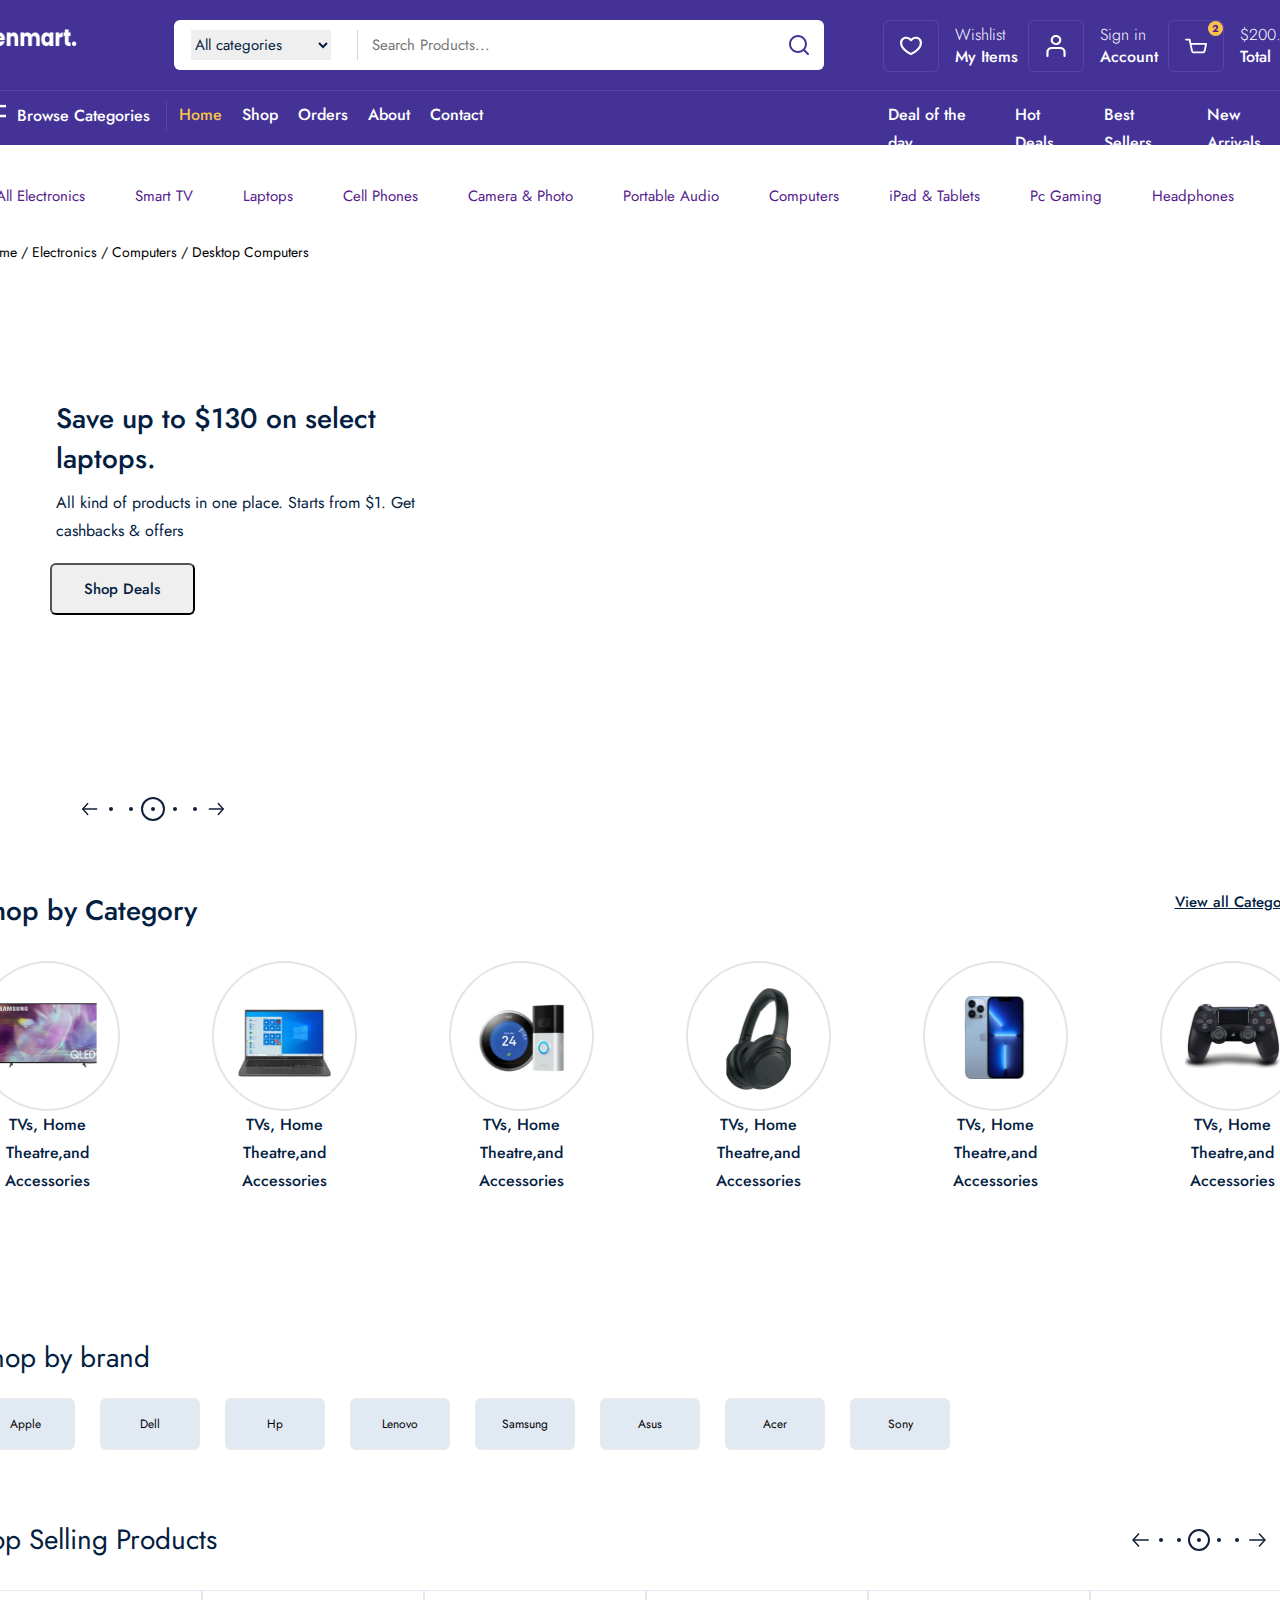
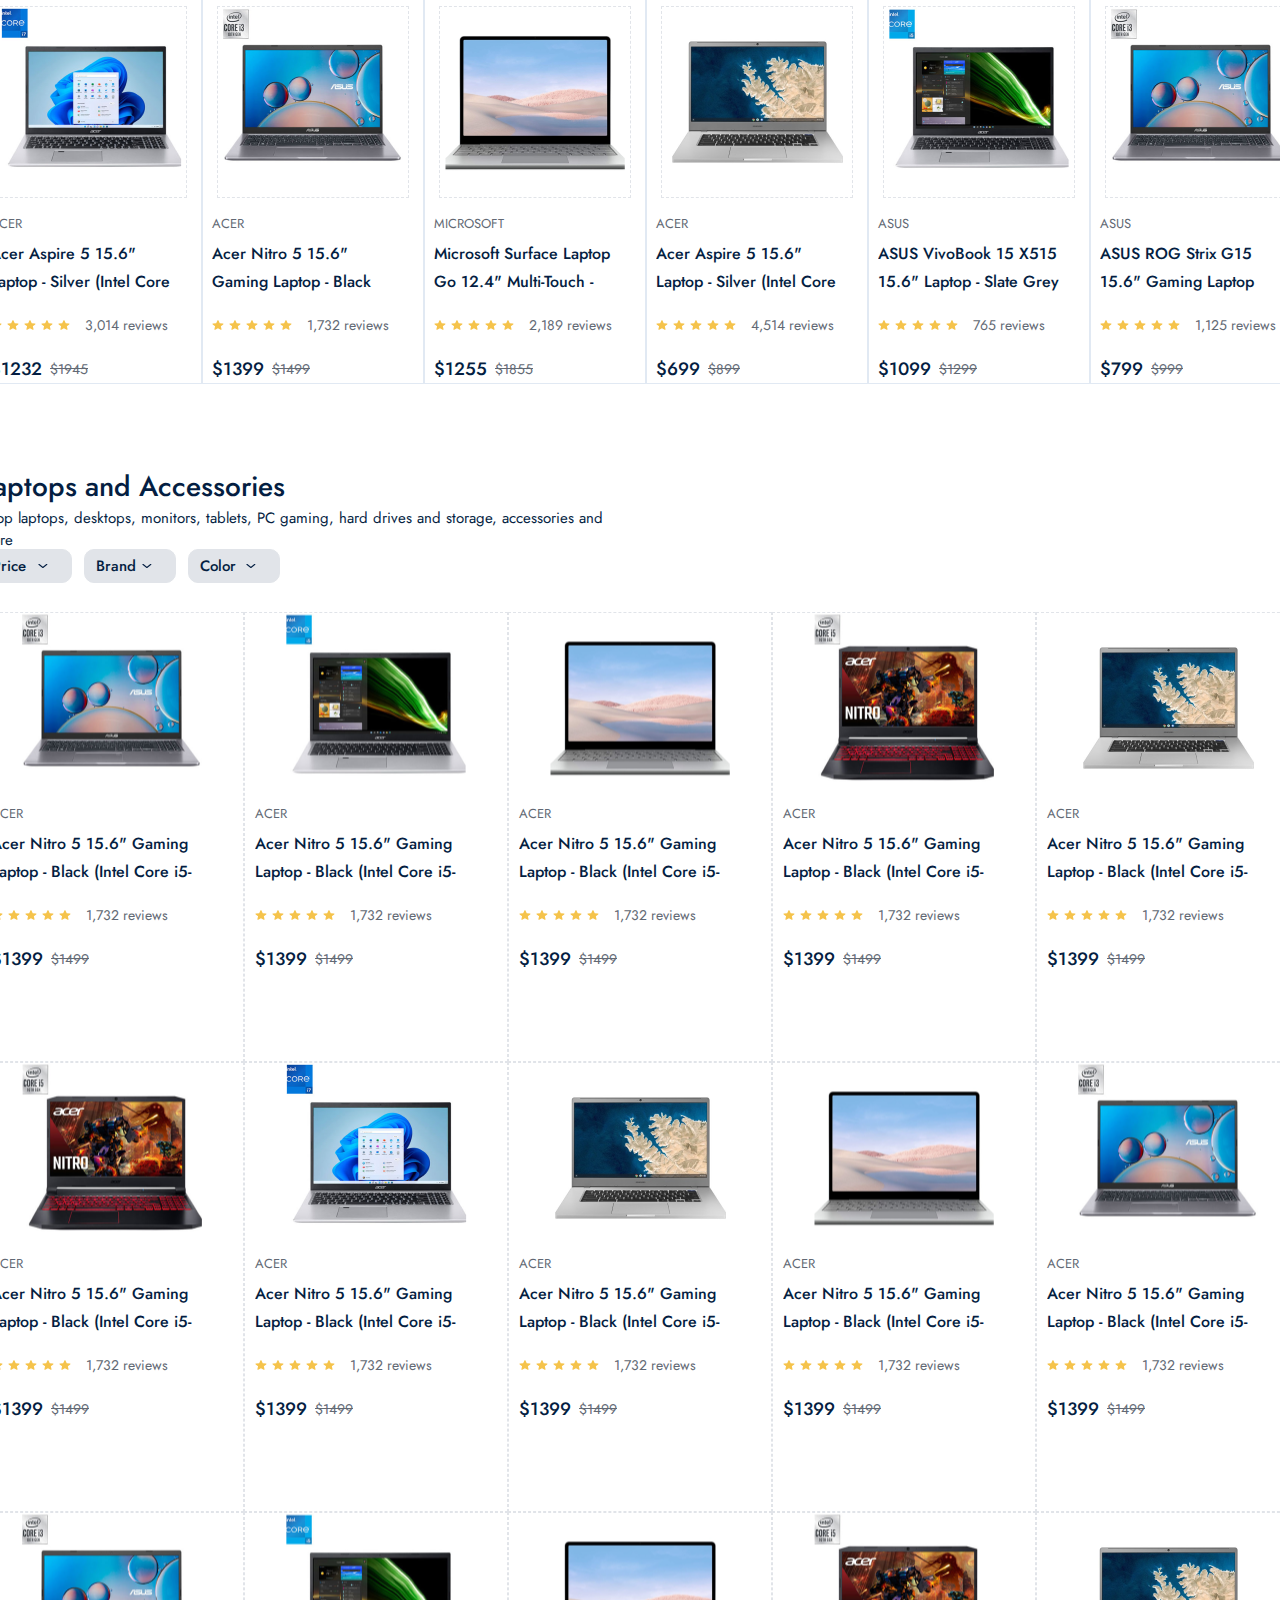
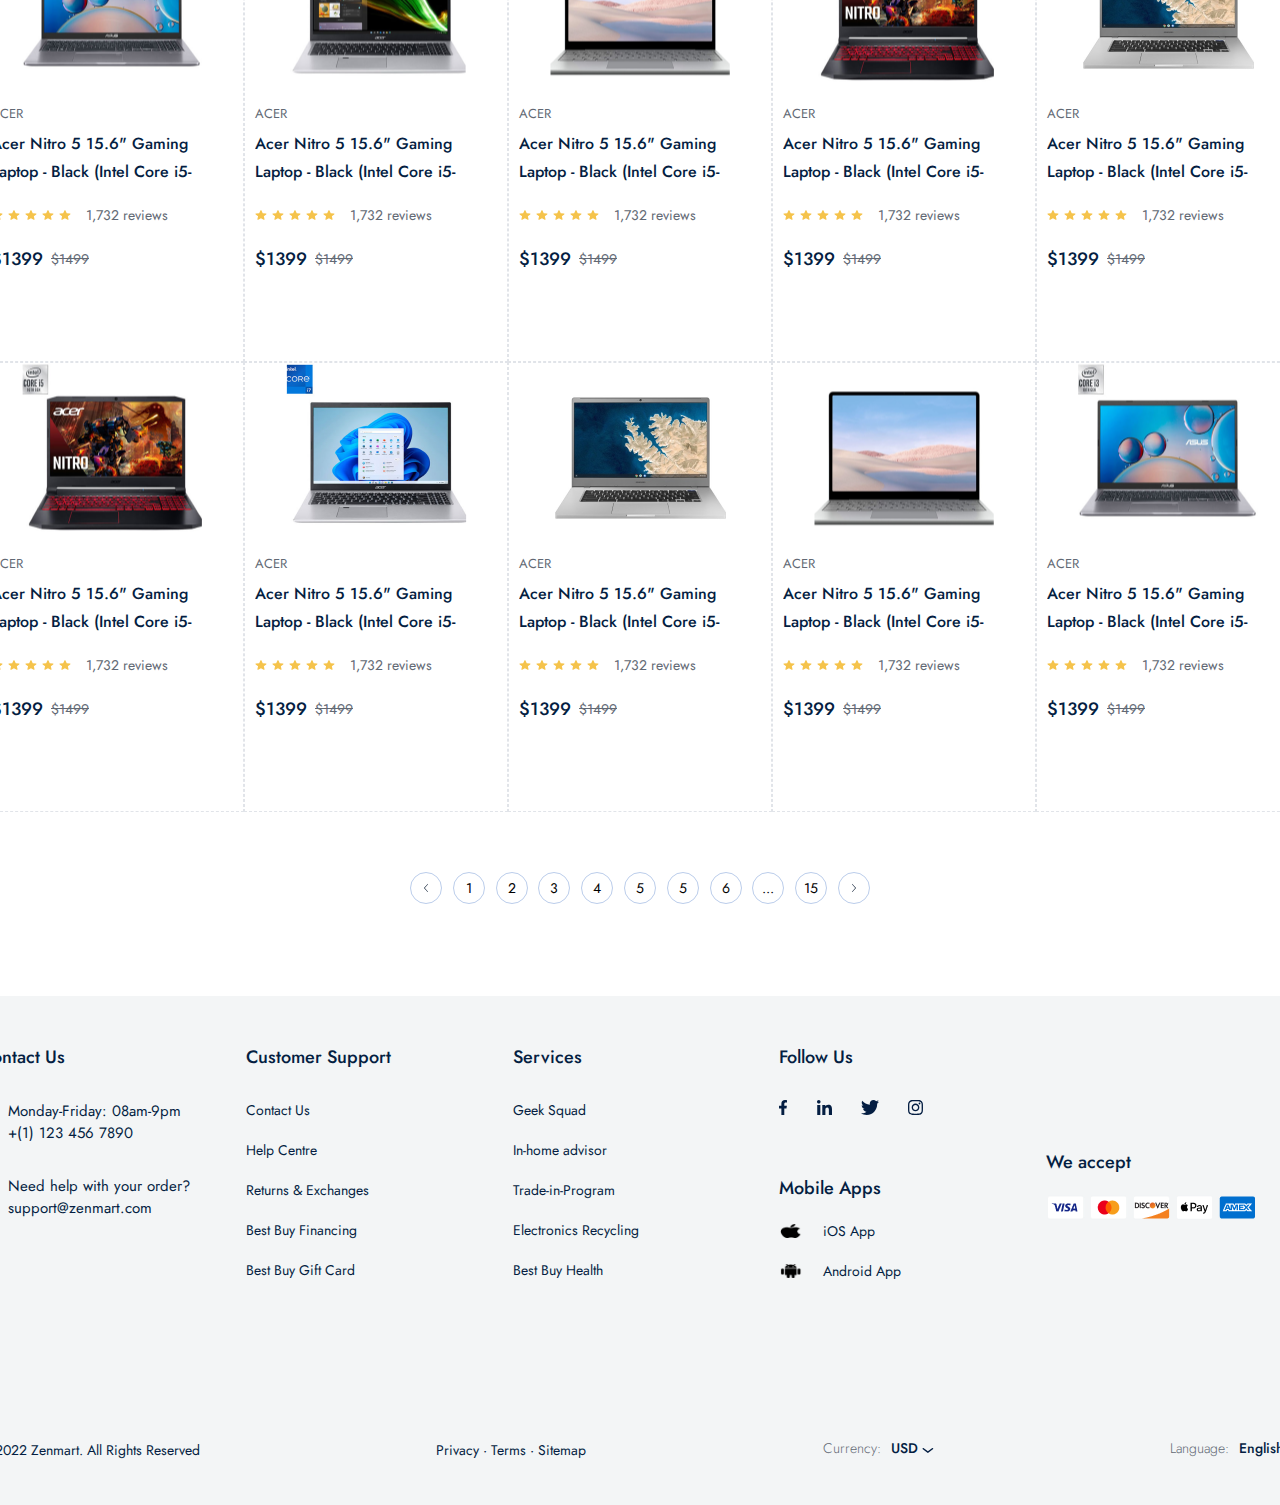
==== commit c788b031: "updated" ====
--- a/product.html
+++ b/product.html
@@ -122,8 +122,7 @@
         </div> 
         <div class="deal_frame">
             <div class="container">
-                <div class="first"><img src="./public/images/young-woman-with-laptop-sitting-floor-pointing-finger-side (1) 1.svg" alt="">
-                </div>
+                <div class="first"></div>
                 <div class="content"><span class="real">Home  /  Electronics  /  Computers  /  Desktop Computers</span>
                     <div class="sale">
                         <strong>Save up to $130 on select laptops.</strong>
@@ -947,7 +946,9 @@
                     <div class="pagination_box">
                         <div class="pagination_main">                            
                             <div class="pagination_dot">
-                                <img src="./public/images/images/icons/arrow-prev_next.svg" alt="">
+                                <div class="next">
+                                    <img src="./public/images/images/icons/next.svg" alt="" style="transform: scaleX(1);">
+                                </div>
                                 <div class="dot">
                                     <div>1</div>
                                 </div>
@@ -975,7 +976,9 @@
                                 <div class="dot">
                                     <div>15</div>
                                 </div>
-                                <img src="./public/images/images/icons/arrow-prev_next.svg" alt="" style="transform: scaleX(-1);">
+                                <div class="next">
+                                    <img src="./public/images/images/icons/next.svg" alt="" style="transform: scaleX(-1);">
+                                </div>
                             </div>
                         </div>
                     </div>
--- a/public/css/product.css
+++ b/public/css/product.css
@@ -63,24 +63,25 @@
 body .container .deal_frame .container {
     width: 1330px;
     height: 883px;
-
-    display: flex;
-    flex-direction: row;
-    
+    
+    display: flex;
+    flex-direction: column;
+    justify-content: flex-start;
 }
 
 body .container .deal_frame .container .first {
-    width: 1330px;
-    height: 800px;
-
-    box-sizing: border-box;
+    background-image: url(/public/images/young-woman-with-laptop-sitting-floor-pointing-finger-side\ \(1\)\ 1.svg);
+    width: 100%;
+    height: 570px;
     border-radius: 10px;
+    margin-top: 40px;
 }
 
 body .container .deal_frame .container .content {
     width: 1330px;
     height: 884px;
     position: absolute;
+    
 }
 
 body .container .deal_frame .container .content .real {
@@ -213,9 +214,8 @@
     width: 1330px;
     height: 278px;
     position: absolute;
-    margin: 720px 0 19px 0;
+    margin: 650px 0 19px 0;
     background-color: #ffffff;
-    padding-top: 30px;
 
     display: flex;
     flex-direction: column;
@@ -683,17 +683,19 @@
 }
 
 /* Laptops and accessories */
-
-body .container .laptops {
+body .container .laptops  {
+    margin-top: 60px;
+    
     width: 1320px;
-    height: 60px;
-
-    display: flex;
-    flex-direction: column;    
+    height: auto;
+
+    display: flex;
+    flex-direction: column;
+    align-items: center;
 }
 
 body .container .laptops .head {
-    margin-top: 65px;
+    margin-top: 25px;
 
     width: 1320px;
     height: 85px;
@@ -737,9 +739,7 @@
 
     display: flex;
     flex-direction: row;
-    justify-content: space-between;
-    
-
+    justify-content: space-between;   
 }
 
 body .container .laptops .head .box a {
@@ -781,17 +781,6 @@
 body .container .laptops .box a .img img {
     width: 10px;
     height: 121px;
-}
-
-body .container .laptops  {
-    margin-top: 90px;
-    
-    width: 1320px;
-    height: auto;
-
-    display: flex;
-    flex-direction: column;
-    align-items: center;
 }
 
 body .container .laptops .box .rows {
@@ -951,8 +940,10 @@
     width: 30px;
     height: 30px;
 
-    font-size: 16px;
-    font-family: Jost;
+    font-size: 14px;
+    font-family: Jost;
+    font-weight: 400;
+
 
     display: flex;
     flex-direction: row;
@@ -969,17 +960,29 @@
     background-color: rgb(166, 189, 240);
 }
 
+body .container .laptops .pagination .pagination_main .pagination_dot .next {
+    width: 30px;
+    height: 30px;
+
+    font-size: 16px;
+    font-family: Jost;
+
+    display: flex;
+    flex-direction: row;
+    align-items: center;
+    justify-content: center;
+    cursor: pointer;
+
+    border: 1px solid #bbcdeb;
+    border-radius: 50%;  
+}
+
 body .container .laptops .pagination .pagination_main .pagination_dot img {
-    width: 22px;
-    height: 22px;
-    cursor: pointer;
-    align-items: center;
-
-    border: 1px solid #e1e4e9;
-    border-radius: 50%;
-}
-
-body .container .laptops .pagination .pagination_main .pagination_dot img:hover {
+    width: 8px;
+    height: 12px;    
+}
+
+body .container .laptops .pagination .pagination_main .pagination_dot .next:hover {
     background-color: rgb(166, 189, 240);
 }
 
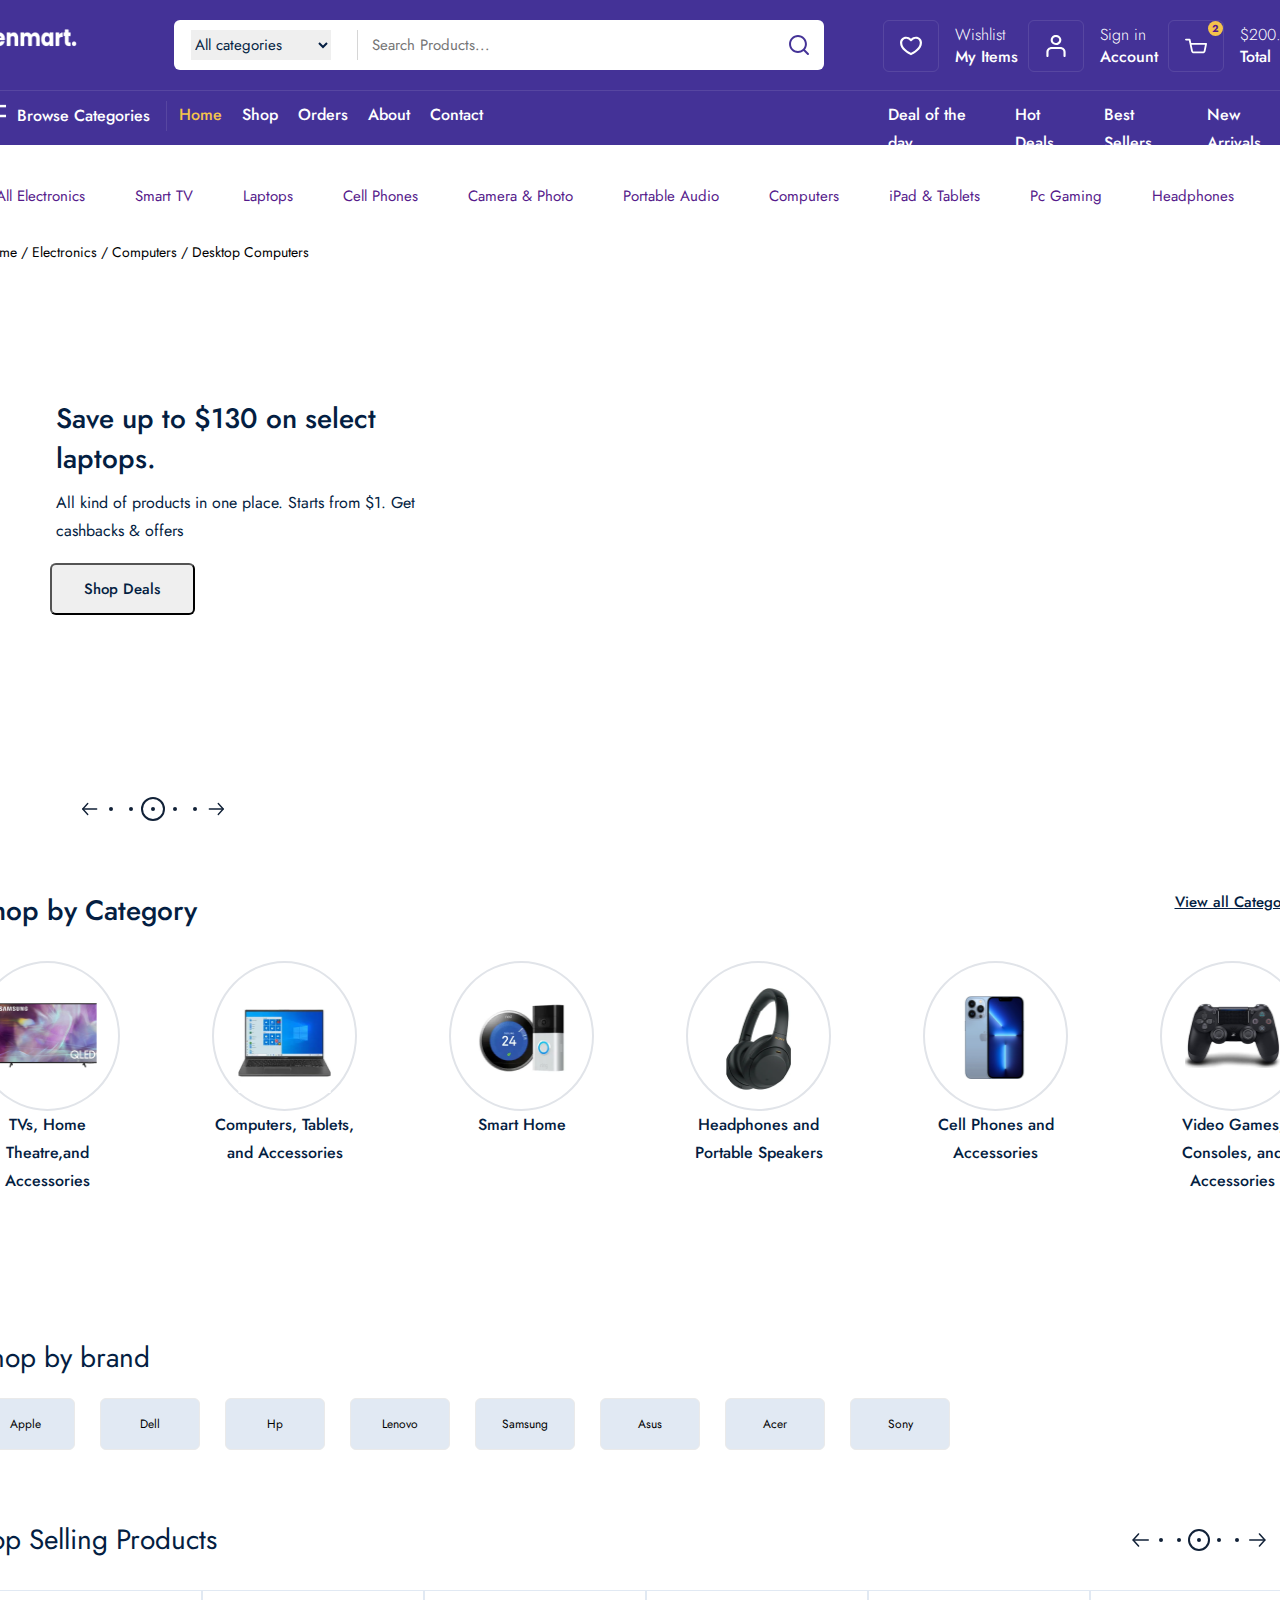
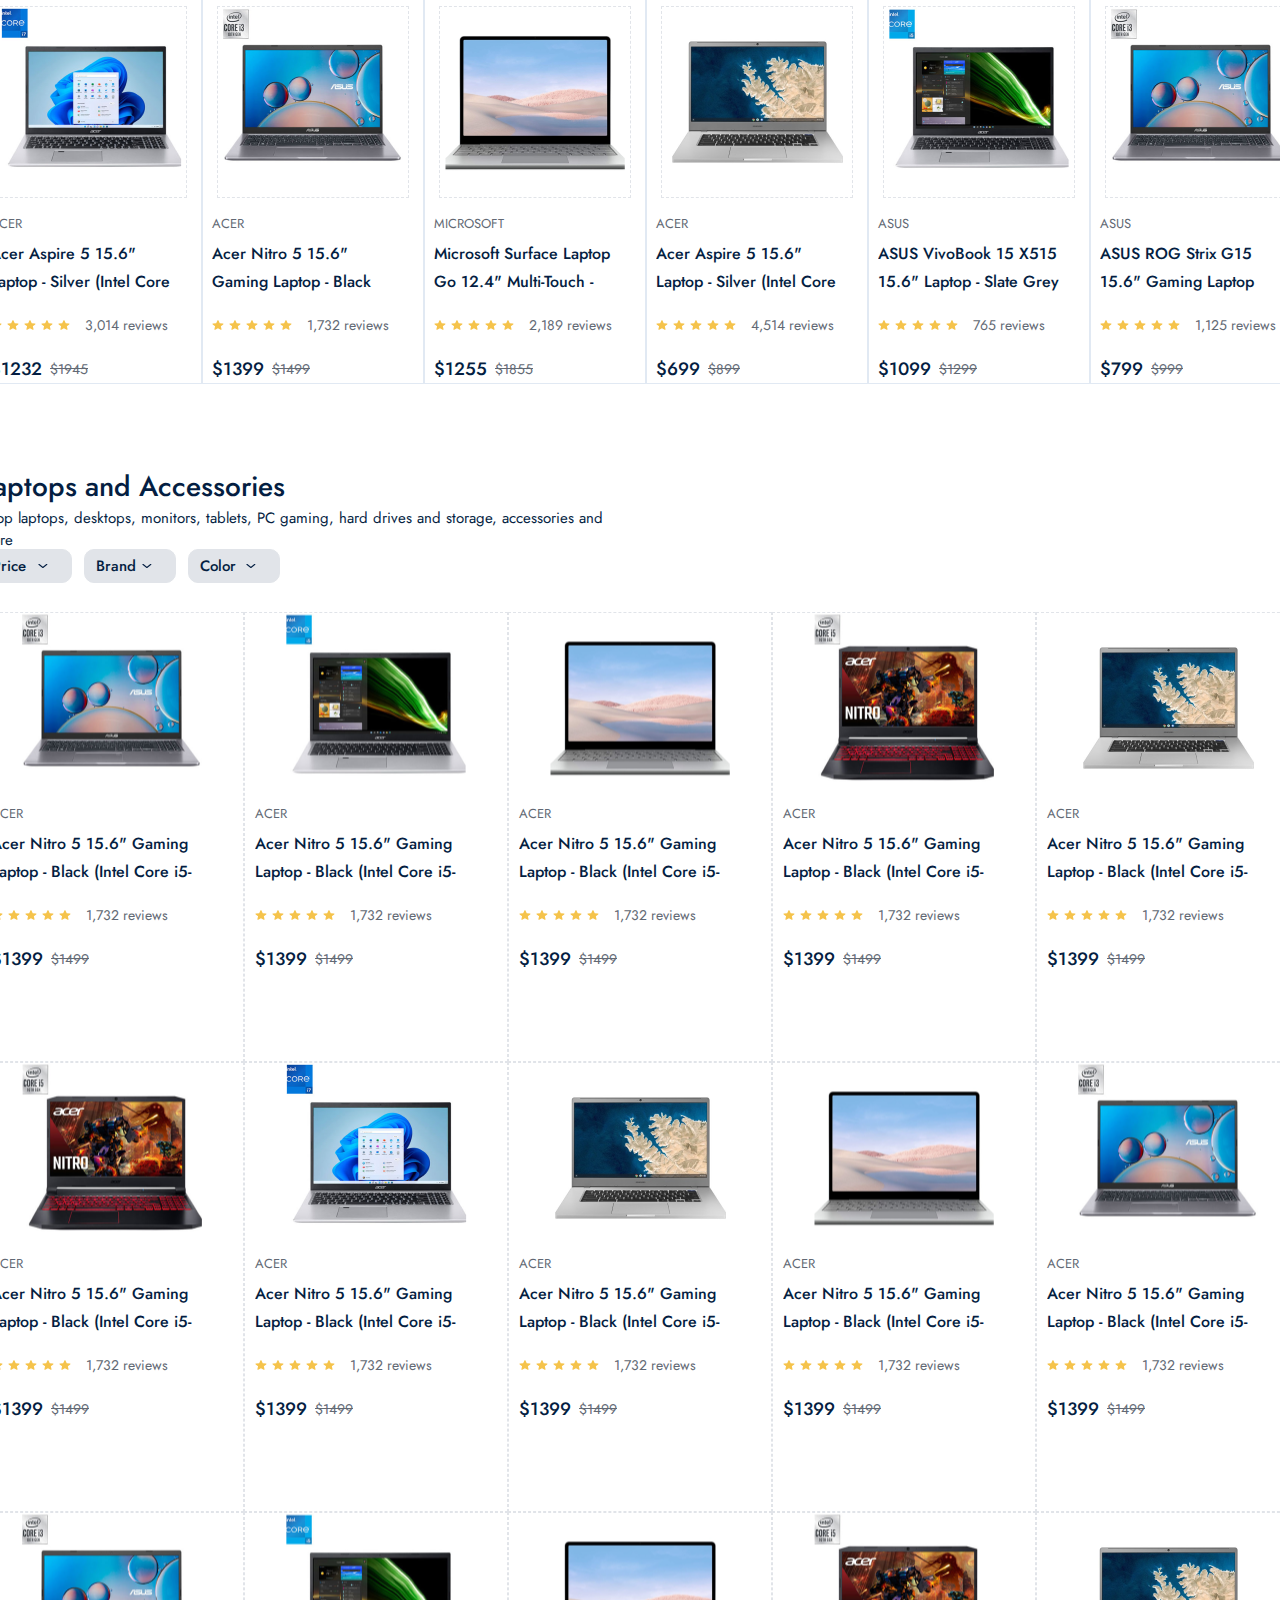
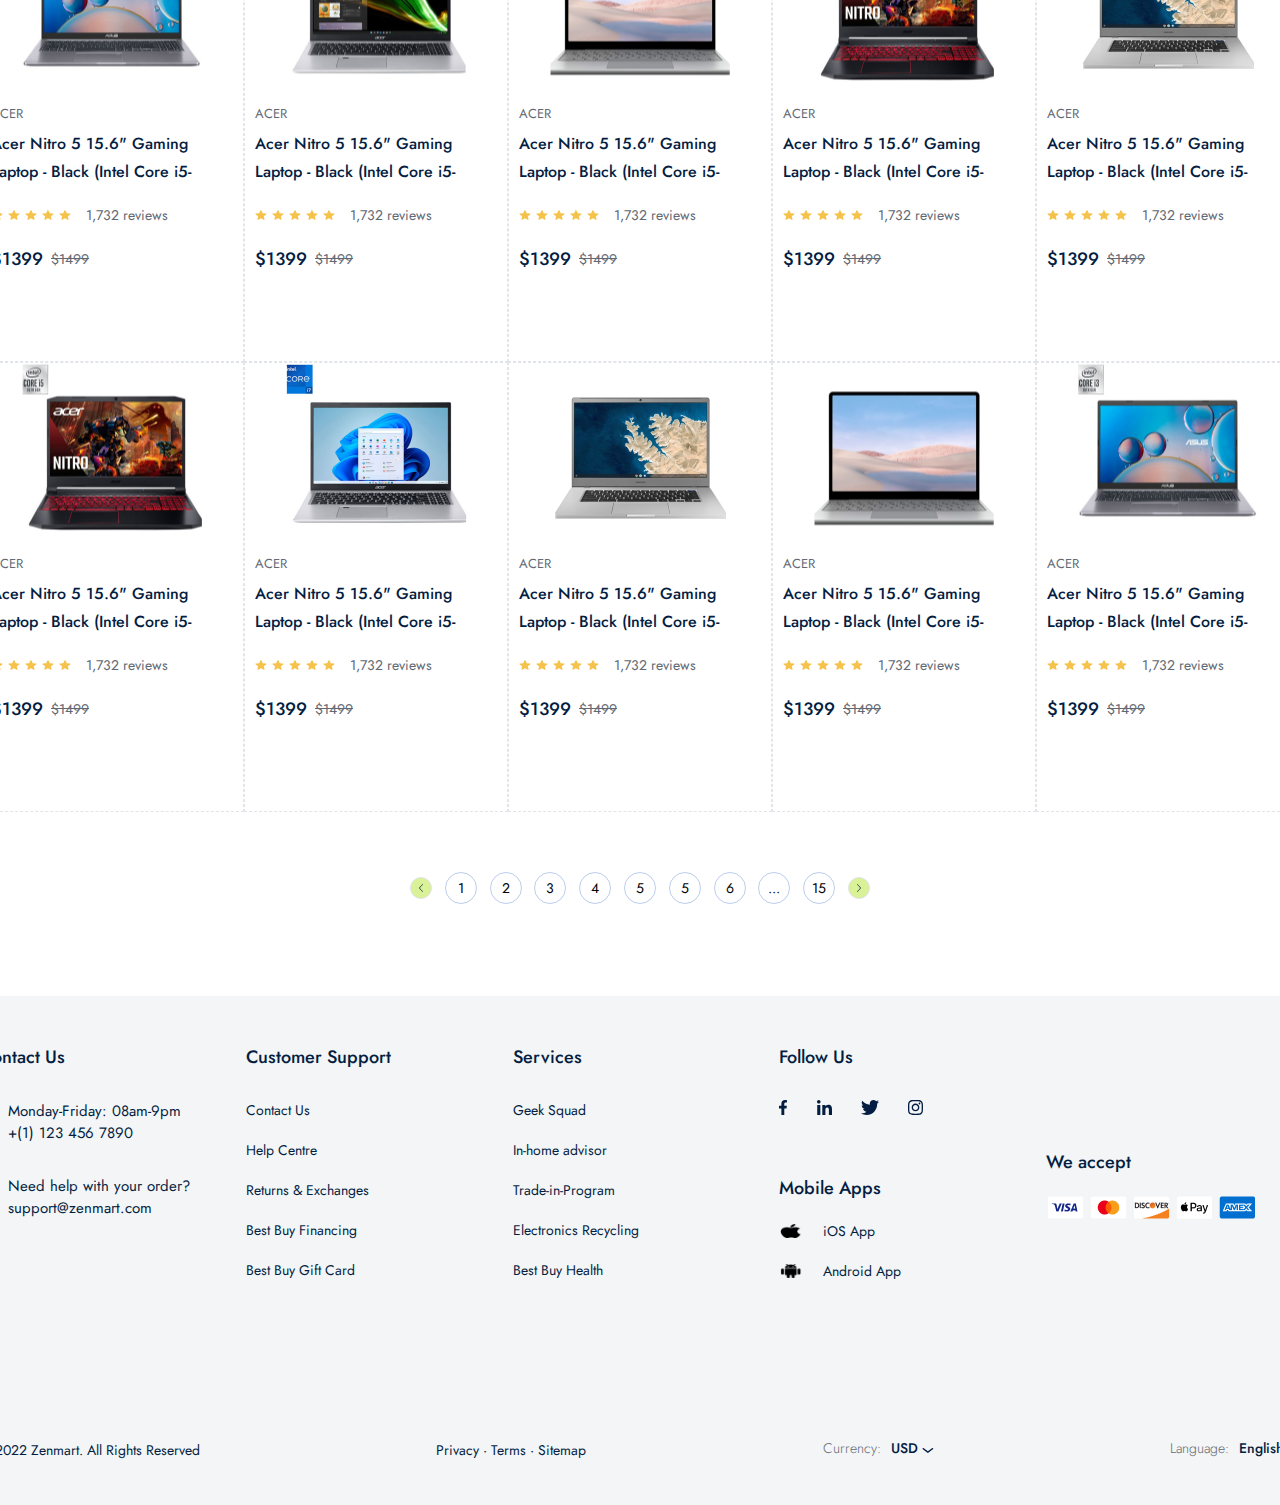
==== commit bbc706e2: "updated part" ====
--- a/product.html
+++ b/product.html
@@ -169,31 +169,31 @@
                             <div class="img1">
                                 <img src="./public/images/images/category/computer.png" alt="">
                             </div>
-                            <span>TVs, Home Theatre,and Accessories</span>
+                            <span>Computers, Tablets, and Accessories</span>
                         </div>
                         <div class="box">
                             <div class="img2">
                                 <img src="./public/images/images/category/smart.png" alt="">
                             </div>
-                            <span>TVs, Home Theatre,and Accessories</span>
+                            <span>Smart Home</span>
                         </div>
                         <div class="box">
                             <div class="img3">
                                 <img src="./public/images/images/category/headphone.png" alt="">
                             </div>
-                            <span>TVs, Home Theatre,and Accessories</span>
+                            <span>Headphones and Portable Speakers</span>
                         </div>
                         <div class="box">
                             <div class="img4">
                                 <img src="./public/images/images/category/phone.png" alt="">
                             </div>
-                            <span>TVs, Home Theatre,and Accessories</span>
+                            <span>Cell Phones and Accessories</span>
                         </div>
                         <div class="box">
                             <div class="img5">
                                 <img src="./public/images/images/category/game.png" alt="">
                             </div>
-                            <span>TVs, Home Theatre,and Accessories</span>
+                            <span>Video Games, Consoles, and Accessories</span>
                         </div>
                     </div>
                 </div>  
--- a/public/css/product.css
+++ b/public/css/product.css
@@ -961,8 +961,8 @@
 }
 
 body .container .laptops .pagination .pagination_main .pagination_dot .next {
-    width: 30px;
-    height: 30px;
+    width: 20px;
+    height: 20px;
 
     font-size: 16px;
     font-family: Jost;
@@ -973,8 +973,9 @@
     justify-content: center;
     cursor: pointer;
 
-    border: 1px solid #bbcdeb;
+    border: 1px solid #e1e4e9;
     border-radius: 50%;  
+    background-color: #d9f197;
 }
 
 body .container .laptops .pagination .pagination_main .pagination_dot img {
@@ -983,7 +984,7 @@
 }
 
 body .container .laptops .pagination .pagination_main .pagination_dot .next:hover {
-    background-color: rgb(166, 189, 240);
+    background-color: chocolate;
 }
 
 /* Footer */
